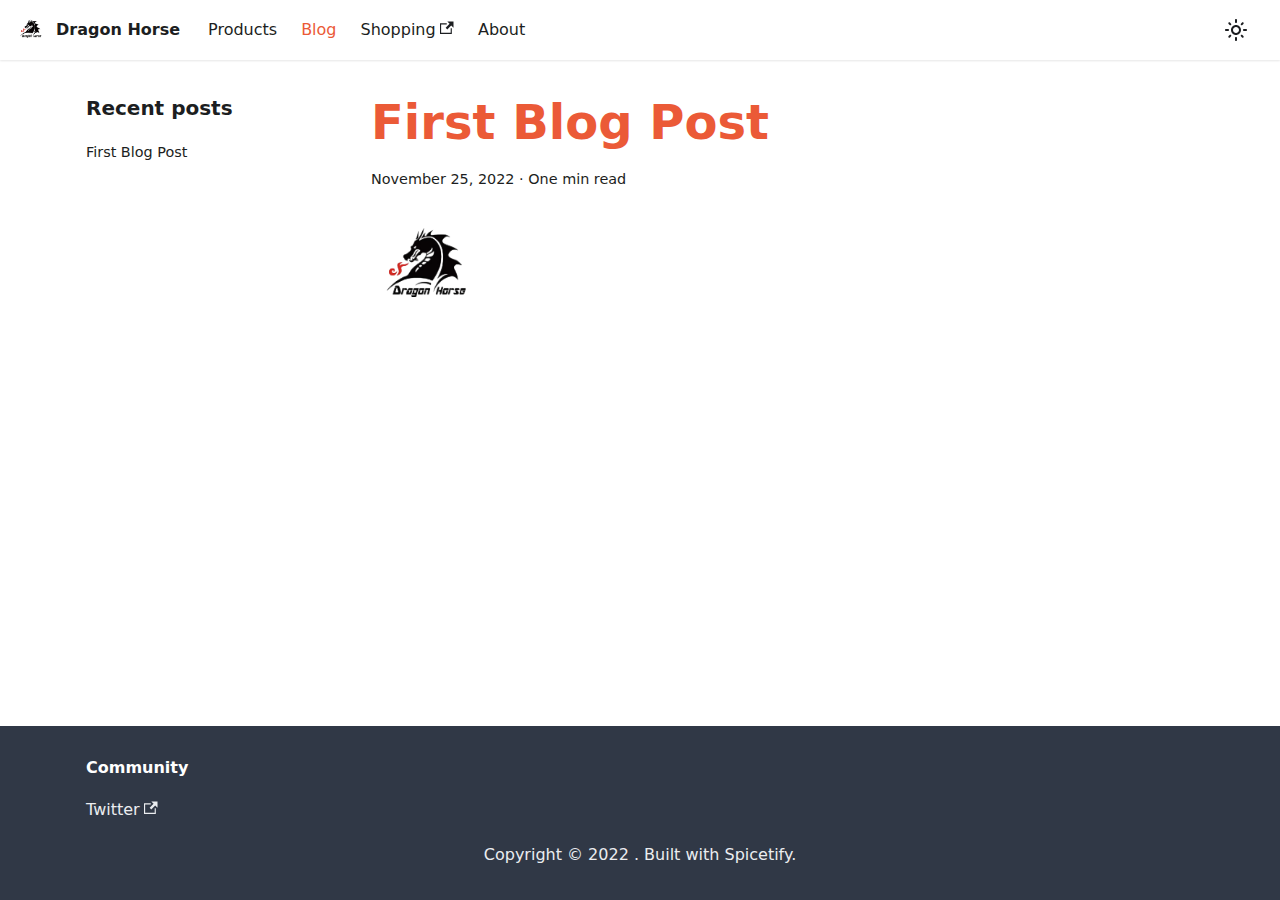
==== blog/index.html @ 6872725e "deploy: afcfa5efdb0d5c83b9ace7ec79be9f20d41ba603" ====
<!doctype html>
<html lang="en" dir="ltr" class="blog-wrapper blog-list-page plugin-blog plugin-id-default">
<head>
<meta charset="UTF-8">
<meta name="generator" content="Docusaurus v2.2.0">
<title data-rh="true">Blog | ドラゴンホース(Dragon Horse)</title><meta data-rh="true" name="viewport" content="width=device-width,initial-scale=1"><meta data-rh="true" name="twitter:card" content="summary_large_image"><meta data-rh="true" property="og:image" content="https://www.google.co.jp/images/logo.png"><meta data-rh="true" name="twitter:image" content="https://www.google.co.jp/images/logo.png"><meta data-rh="true" property="og:url" content="https://www.google.co.jp/blog"><meta data-rh="true" name="docusaurus_locale" content="en"><meta data-rh="true" name="docsearch:language" content="en"><meta data-rh="true" name="keywords" content="spicetify, spotify, customization, documentation, blog"><meta data-rh="true" property="og:title" content="Blog | ドラゴンホース(Dragon Horse)"><meta data-rh="true" name="description" content="Blog"><meta data-rh="true" property="og:description" content="Blog"><meta data-rh="true" name="docusaurus_tag" content="blog_posts_list"><meta data-rh="true" name="docsearch:docusaurus_tag" content="blog_posts_list"><link data-rh="true" rel="icon" href="/images/favicon.ico"><link data-rh="true" rel="canonical" href="https://www.google.co.jp/blog"><link data-rh="true" rel="alternate" href="https://www.google.co.jp/blog" hreflang="en"><link data-rh="true" rel="alternate" href="https://www.google.co.jp/blog" hreflang="x-default"><link rel="alternate" type="application/rss+xml" href="/blog/rss.xml" title="ドラゴンホース(Dragon Horse) RSS Feed">
<link rel="alternate" type="application/atom+xml" href="/blog/atom.xml" title="ドラゴンホース(Dragon Horse) Atom Feed"><link rel="stylesheet" href="/assets/css/styles.8db39ede.css">
<link rel="preload" href="/assets/js/runtime~main.a17d8056.js" as="script">
<link rel="preload" href="/assets/js/main.c36ae314.js" as="script">
</head>
<body class="navigation-with-keyboard">
<script>!function(){function e(e){document.documentElement.setAttribute("data-theme",e)}var t=function(){var e=null;try{e=localStorage.getItem("theme")}catch(e){}return e}();null!==t?e(t):window.matchMedia("(prefers-color-scheme: dark)").matches?e("dark"):(window.matchMedia("(prefers-color-scheme: light)").matches,e("light"))}()</script><div id="__docusaurus">
<div role="region" aria-label="Skip to main content"><a class="skipToContent_fXgn" href="#docusaurus_skipToContent_fallback">Skip to main content</a></div><nav class="navbar navbar--fixed-top"><div class="navbar__inner"><div class="navbar__items"><button aria-label="Toggle navigation bar" aria-expanded="false" class="navbar__toggle clean-btn" type="button"><svg width="30" height="30" viewBox="0 0 30 30" aria-hidden="true"><path stroke="currentColor" stroke-linecap="round" stroke-miterlimit="10" stroke-width="2" d="M4 7h22M4 15h22M4 23h22"></path></svg></button><a class="navbar__brand" href="/"><div class="navbar__logo"><img src="/images/logo.png" alt="DragonHorse Logo" class="themedImage_ToTc themedImage--light_HNdA"><img src="/images/logo.png" alt="DragonHorse Logo" class="themedImage_ToTc themedImage--dark_i4oU"></div><b class="navbar__title text--truncate">Dragon Horse</b></a><a class="navbar__item navbar__link" href="/docs/products">Products</a><a aria-current="page" class="navbar__item navbar__link navbar__link--active" href="/blog">Blog</a><a href="https://www.amazon.co.jp/s?me=A1IDMRJMJY7ZQH&amp;marketplaceID=A1VC38T7YXB528" target="_blank" rel="noopener noreferrer" class="navbar__item navbar__link">Shopping<svg width="13.5" height="13.5" aria-hidden="true" viewBox="0 0 24 24" class="iconExternalLink_nPIU"><path fill="currentColor" d="M21 13v10h-21v-19h12v2h-10v15h17v-8h2zm3-12h-10.988l4.035 4-6.977 7.07 2.828 2.828 6.977-7.07 4.125 4.172v-11z"></path></svg></a><a class="navbar__item navbar__link" href="/docs/about">About</a></div><div class="navbar__items navbar__items--right"><div class="toggle_vylO colorModeToggle_DEke"><button class="clean-btn toggleButton_gllP toggleButtonDisabled_aARS" type="button" disabled="" title="Switch between dark and light mode (currently light mode)" aria-label="Switch between dark and light mode (currently light mode)" aria-live="polite"><svg viewBox="0 0 24 24" width="24" height="24" class="lightToggleIcon_pyhR"><path fill="currentColor" d="M12,9c1.65,0,3,1.35,3,3s-1.35,3-3,3s-3-1.35-3-3S10.35,9,12,9 M12,7c-2.76,0-5,2.24-5,5s2.24,5,5,5s5-2.24,5-5 S14.76,7,12,7L12,7z M2,13l2,0c0.55,0,1-0.45,1-1s-0.45-1-1-1l-2,0c-0.55,0-1,0.45-1,1S1.45,13,2,13z M20,13l2,0c0.55,0,1-0.45,1-1 s-0.45-1-1-1l-2,0c-0.55,0-1,0.45-1,1S19.45,13,20,13z M11,2v2c0,0.55,0.45,1,1,1s1-0.45,1-1V2c0-0.55-0.45-1-1-1S11,1.45,11,2z M11,20v2c0,0.55,0.45,1,1,1s1-0.45,1-1v-2c0-0.55-0.45-1-1-1C11.45,19,11,19.45,11,20z M5.99,4.58c-0.39-0.39-1.03-0.39-1.41,0 c-0.39,0.39-0.39,1.03,0,1.41l1.06,1.06c0.39,0.39,1.03,0.39,1.41,0s0.39-1.03,0-1.41L5.99,4.58z M18.36,16.95 c-0.39-0.39-1.03-0.39-1.41,0c-0.39,0.39-0.39,1.03,0,1.41l1.06,1.06c0.39,0.39,1.03,0.39,1.41,0c0.39-0.39,0.39-1.03,0-1.41 L18.36,16.95z M19.42,5.99c0.39-0.39,0.39-1.03,0-1.41c-0.39-0.39-1.03-0.39-1.41,0l-1.06,1.06c-0.39,0.39-0.39,1.03,0,1.41 s1.03,0.39,1.41,0L19.42,5.99z M7.05,18.36c0.39-0.39,0.39-1.03,0-1.41c-0.39-0.39-1.03-0.39-1.41,0l-1.06,1.06 c-0.39,0.39-0.39,1.03,0,1.41s1.03,0.39,1.41,0L7.05,18.36z"></path></svg><svg viewBox="0 0 24 24" width="24" height="24" class="darkToggleIcon_wfgR"><path fill="currentColor" d="M9.37,5.51C9.19,6.15,9.1,6.82,9.1,7.5c0,4.08,3.32,7.4,7.4,7.4c0.68,0,1.35-0.09,1.99-0.27C17.45,17.19,14.93,19,12,19 c-3.86,0-7-3.14-7-7C5,9.07,6.81,6.55,9.37,5.51z M12,3c-4.97,0-9,4.03-9,9s4.03,9,9,9s9-4.03,9-9c0-0.46-0.04-0.92-0.1-1.36 c-0.98,1.37-2.58,2.26-4.4,2.26c-2.98,0-5.4-2.42-5.4-5.4c0-1.81,0.89-3.42,2.26-4.4C12.92,3.04,12.46,3,12,3L12,3z"></path></svg></button></div><div class="searchBox_ZlJk"></div></div></div><div role="presentation" class="navbar-sidebar__backdrop"></div></nav><div id="docusaurus_skipToContent_fallback" class="main-wrapper mainWrapper_z2l0"><div class="container margin-vert--lg"><div class="row"><aside class="col col--3"><nav class="sidebar_re4s thin-scrollbar" aria-label="Blog recent posts navigation"><div class="sidebarItemTitle_pO2u margin-bottom--md">Recent posts</div><ul class="sidebarItemList_Yudw clean-list"><li class="sidebarItem__DBe"><a class="sidebarItemLink_mo7H" href="/blog/first-blog-post">First Blog Post</a></li></ul></nav></aside><main class="col col--7" itemscope="" itemtype="http://schema.org/Blog"><article class="margin-bottom--xl" itemprop="blogPost" itemscope="" itemtype="http://schema.org/BlogPosting"><header><h2 class="title_f1Hy" itemprop="headline"><a itemprop="url" href="/blog/first-blog-post">First Blog Post</a></h2><div class="container_mt6G margin-vert--md"><time datetime="2022-11-25T00:00:00.000Z" itemprop="datePublished">November 25, 2022</time> · <!-- -->One min read</div></header><div class="markdown" itemprop="articleBody"><p><img loading="lazy" src="/assets/images/logo-d516deed470b129a1e249f37659dc1d2.png" width="120" height="120" class="img_ev3q"></p></div></article><nav class="pagination-nav" aria-label="Blog list page navigation"></nav></main></div></div></div><footer class="footer footer--dark"><div class="container container-fluid"><div class="row footer__links"><div class="col footer__col"><div class="footer__title">Community</div><ul class="footer__items clean-list"><li class="footer__item"><a href="https://twitter.com" target="_blank" rel="noopener noreferrer" class="footer__link-item">Twitter<svg width="13.5" height="13.5" aria-hidden="true" viewBox="0 0 24 24" class="iconExternalLink_nPIU"><path fill="currentColor" d="M21 13v10h-21v-19h12v2h-10v15h17v-8h2zm3-12h-10.988l4.035 4-6.977 7.07 2.828 2.828 6.977-7.07 4.125 4.172v-11z"></path></svg></a></li></ul></div></div><div class="footer__bottom text--center"><div class="footer__copyright">Copyright © 2022 . Built with Spicetify.</div></div></div></footer></div>
<script src="/assets/js/runtime~main.a17d8056.js"></script>
<script src="/assets/js/main.c36ae314.js"></script>
</body>
</html>
---- assets/css/styles.8db39ede.css ----
.col,.container{padding:0 var(--ifm-spacing-horizontal);width:100%}.markdown>h2,.markdown>h3,.markdown>h4,.markdown>h5,.markdown>h6{margin-bottom:calc(var(--ifm-heading-vertical-rhythm-bottom)*var(--ifm-leading))}.markdown li,body{word-wrap:break-word}body,ol ol,ol ul,ul ol,ul ul{margin:0}pre,table{overflow:auto}blockquote,pre{margin:0 0 var(--ifm-spacing-vertical)}.breadcrumbs__link,.button{transition-timing-function:var(--ifm-transition-timing-default)}.button,code{vertical-align:middle}.button--outline.button--active,.button--outline:active,.button--outline:hover,:root{--ifm-button-color:var(--ifm-font-color-base-inverse)}.menu__link:hover,a{transition:color var(--ifm-transition-fast) var(--ifm-transition-timing-default)}.navbar--dark,:root{--ifm-navbar-link-hover-color:var(--ifm-color-primary)}.menu,.navbar-sidebar{overflow-x:hidden}:root,html[data-theme=dark]{--ifm-color-emphasis-500:var(--ifm-color-gray-500)}.toggleButton_gllP,html{-webkit-tap-highlight-color:transparent}.clean-list,.containsTaskList_mC6p,.details_lb9f>summary,.dropdown__menu,.menu__list,.swiper{list-style:none}:root{--ifm-color-scheme:light;--ifm-dark-value:10%;--ifm-darker-value:15%;--ifm-darkest-value:30%;--ifm-light-value:15%;--ifm-lighter-value:30%;--ifm-lightest-value:50%;--ifm-contrast-background-value:90%;--ifm-contrast-foreground-value:70%;--ifm-contrast-background-dark-value:70%;--ifm-contrast-foreground-dark-value:90%;--ifm-color-primary:#3578e5;--ifm-color-secondary:#ebedf0;--ifm-color-success:#00a400;--ifm-color-info:#54c7ec;--ifm-color-warning:#ffba00;--ifm-color-danger:#fa383e;--ifm-color-primary-dark:#306cce;--ifm-color-primary-darker:#2d66c3;--ifm-color-primary-darkest:#2554a0;--ifm-color-primary-light:#538ce9;--ifm-color-primary-lighter:#72a1ed;--ifm-color-primary-lightest:#9abcf2;--ifm-color-primary-contrast-background:#ebf2fc;--ifm-color-primary-contrast-foreground:#102445;--ifm-color-secondary-dark:#d4d5d8;--ifm-color-secondary-darker:#c8c9cc;--ifm-color-secondary-darkest:#a4a6a8;--ifm-color-secondary-light:#eef0f2;--ifm-color-secondary-lighter:#f1f2f5;--ifm-color-secondary-lightest:#f5f6f8;--ifm-color-secondary-contrast-background:#fdfdfe;--ifm-color-secondary-contrast-foreground:#474748;--ifm-color-success-dark:#009400;--ifm-color-success-darker:#008b00;--ifm-color-success-darkest:#007300;--ifm-color-success-light:#26b226;--ifm-color-success-lighter:#4dbf4d;--ifm-color-success-lightest:#80d280;--ifm-color-success-contrast-background:#e6f6e6;--ifm-color-success-contrast-foreground:#003100;--ifm-color-info-dark:#4cb3d4;--ifm-color-info-darker:#47a9c9;--ifm-color-info-darkest:#3b8ba5;--ifm-color-info-light:#6ecfef;--ifm-color-info-lighter:#87d8f2;--ifm-color-info-lightest:#aae3f6;--ifm-color-info-contrast-background:#eef9fd;--ifm-color-info-contrast-foreground:#193c47;--ifm-color-warning-dark:#e6a700;--ifm-color-warning-darker:#d99e00;--ifm-color-warning-darkest:#b38200;--ifm-color-warning-light:#ffc426;--ifm-color-warning-lighter:#ffcf4d;--ifm-color-warning-lightest:#ffdd80;--ifm-color-warning-contrast-background:#fff8e6;--ifm-color-warning-contrast-foreground:#4d3800;--ifm-color-danger-dark:#e13238;--ifm-color-danger-darker:#d53035;--ifm-color-danger-darkest:#af272b;--ifm-color-danger-light:#fb565b;--ifm-color-danger-lighter:#fb7478;--ifm-color-danger-lightest:#fd9c9f;--ifm-color-danger-contrast-background:#ffebec;--ifm-color-danger-contrast-foreground:#4b1113;--ifm-color-white:#fff;--ifm-color-black:#000;--ifm-color-gray-0:var(--ifm-color-white);--ifm-color-gray-100:#f5f6f7;--ifm-color-gray-200:#ebedf0;--ifm-color-gray-300:#dadde1;--ifm-color-gray-400:#ccd0d5;--ifm-color-gray-500:#bec3c9;--ifm-color-gray-600:#8d949e;--ifm-color-gray-700:#606770;--ifm-color-gray-800:#444950;--ifm-color-gray-900:#1c1e21;--ifm-color-gray-1000:var(--ifm-color-black);--ifm-color-emphasis-0:var(--ifm-color-gray-0);--ifm-color-emphasis-100:var(--ifm-color-gray-100);--ifm-color-emphasis-200:var(--ifm-color-gray-200);--ifm-color-emphasis-300:var(--ifm-color-gray-300);--ifm-color-emphasis-400:var(--ifm-color-gray-400);--ifm-color-emphasis-600:var(--ifm-color-gray-600);--ifm-color-emphasis-700:var(--ifm-color-gray-700);--ifm-color-emphasis-800:var(--ifm-color-gray-800);--ifm-color-emphasis-900:var(--ifm-color-gray-900);--ifm-color-emphasis-1000:var(--ifm-color-gray-1000);--ifm-color-content:var(--ifm-color-emphasis-900);--ifm-color-content-inverse:var(--ifm-color-emphasis-0);--ifm-color-content-secondary:#525860;--ifm-background-color:transparent;--ifm-background-surface-color:var(--ifm-color-content-inverse);--ifm-global-border-width:1px;--ifm-global-radius:0.4rem;--ifm-hover-overlay:rgba(0,0,0,.05);--ifm-font-color-base:var(--ifm-color-content);--ifm-font-color-base-inverse:var(--ifm-color-content-inverse);--ifm-font-color-secondary:var(--ifm-color-content-secondary);--ifm-font-family-base:system-ui,-apple-system,Segoe UI,Roboto,Ubuntu,Cantarell,Noto Sans,sans-serif,BlinkMacSystemFont,"Segoe UI",Helvetica,Arial,sans-serif,"Apple Color Emoji","Segoe UI Emoji","Segoe UI Symbol";--ifm-font-family-monospace:SFMono-Regular,Menlo,Monaco,Consolas,"Liberation Mono","Courier New",monospace;--ifm-font-size-base:100%;--ifm-font-weight-light:300;--ifm-font-weight-normal:400;--ifm-font-weight-semibold:500;--ifm-font-weight-bold:700;--ifm-font-weight-base:var(--ifm-font-weight-normal);--ifm-line-height-base:1.65;--ifm-global-spacing:1rem;--ifm-spacing-vertical:var(--ifm-global-spacing);--ifm-spacing-horizontal:var(--ifm-global-spacing);--ifm-transition-fast:200ms;--ifm-transition-slow:400ms;--ifm-transition-timing-default:cubic-bezier(0.08,0.52,0.52,1);--ifm-global-shadow-lw:0 1px 2px 0 rgba(0,0,0,.1);--ifm-global-shadow-md:0 5px 40px rgba(0,0,0,.2);--ifm-global-shadow-tl:0 12px 28px 0 rgba(0,0,0,.2),0 2px 4px 0 rgba(0,0,0,.1);--ifm-z-index-dropdown:100;--ifm-z-index-fixed:200;--ifm-z-index-overlay:400;--ifm-container-width:1140px;--ifm-container-width-xl:1320px;--ifm-code-background:#f6f7f8;--ifm-code-border-radius:var(--ifm-global-radius);--ifm-code-font-size:90%;--ifm-code-padding-horizontal:0.1rem;--ifm-code-padding-vertical:0.1rem;--ifm-pre-background:var(--ifm-code-background);--ifm-pre-border-radius:var(--ifm-code-border-radius);--ifm-pre-color:inherit;--ifm-pre-line-height:1.45;--ifm-pre-padding:1rem;--ifm-heading-color:inherit;--ifm-heading-margin-top:0;--ifm-heading-margin-bottom:var(--ifm-spacing-vertical);--ifm-heading-font-family:var(--ifm-font-family-base);--ifm-heading-font-weight:var(--ifm-font-weight-bold);--ifm-heading-line-height:1.25;--ifm-h1-font-size:2rem;--ifm-h2-font-size:1.5rem;--ifm-h3-font-size:1.25rem;--ifm-h4-font-size:1rem;--ifm-h5-font-size:0.875rem;--ifm-h6-font-size:0.85rem;--ifm-image-alignment-padding:1.25rem;--ifm-leading-desktop:1.25;--ifm-leading:calc(var(--ifm-leading-desktop)*1rem);--ifm-list-left-padding:2rem;--ifm-list-margin:1rem;--ifm-list-item-margin:0.25rem;--ifm-list-paragraph-margin:1rem;--ifm-table-cell-padding:0.75rem;--ifm-table-background:transparent;--ifm-table-stripe-background:rgba(0,0,0,.03);--ifm-table-border-width:1px;--ifm-table-border-color:var(--ifm-color-emphasis-300);--ifm-table-head-background:inherit;--ifm-table-head-color:inherit;--ifm-table-head-font-weight:var(--ifm-font-weight-bold);--ifm-table-cell-color:inherit;--ifm-link-color:var(--ifm-color-primary);--ifm-link-decoration:none;--ifm-link-hover-color:var(--ifm-link-color);--ifm-link-hover-decoration:underline;--ifm-paragraph-margin-bottom:var(--ifm-leading);--ifm-blockquote-font-size:var(--ifm-font-size-base);--ifm-blockquote-border-left-width:2px;--ifm-blockquote-padding-horizontal:var(--ifm-spacing-horizontal);--ifm-blockquote-padding-vertical:0;--ifm-blockquote-shadow:none;--ifm-blockquote-color:var(--ifm-color-emphasis-800);--ifm-blockquote-border-color:var(--ifm-color-emphasis-300);--ifm-hr-background-color:var(--ifm-color-emphasis-500);--ifm-hr-height:1px;--ifm-hr-margin-vertical:1.5rem;--ifm-scrollbar-size:7px;--ifm-scrollbar-track-background-color:#f1f1f1;--ifm-scrollbar-thumb-background-color:silver;--ifm-scrollbar-thumb-hover-background-color:#a7a7a7;--ifm-alert-background-color:inherit;--ifm-alert-border-color:inherit;--ifm-alert-border-radius:var(--ifm-global-radius);--ifm-alert-border-width:0px;--ifm-alert-border-left-width:5px;--ifm-alert-color:var(--ifm-font-color-base);--ifm-alert-padding-horizontal:var(--ifm-spacing-horizontal);--ifm-alert-padding-vertical:var(--ifm-spacing-vertical);--ifm-alert-shadow:var(--ifm-global-shadow-lw);--ifm-avatar-intro-margin:1rem;--ifm-avatar-intro-alignment:inherit;--ifm-avatar-photo-size:3rem;--ifm-badge-background-color:inherit;--ifm-badge-border-color:inherit;--ifm-badge-border-radius:var(--ifm-global-radius);--ifm-badge-border-width:var(--ifm-global-border-width);--ifm-badge-color:var(--ifm-color-white);--ifm-badge-padding-horizontal:calc(var(--ifm-spacing-horizontal)*0.5);--ifm-badge-padding-vertical:calc(var(--ifm-spacing-vertical)*0.25);--ifm-breadcrumb-border-radius:1.5rem;--ifm-breadcrumb-spacing:0.5rem;--ifm-breadcrumb-color-active:var(--ifm-color-primary);--ifm-breadcrumb-item-background-active:var(--ifm-hover-overlay);--ifm-breadcrumb-padding-horizontal:0.8rem;--ifm-breadcrumb-padding-vertical:0.4rem;--ifm-breadcrumb-size-multiplier:1;--ifm-breadcrumb-separator:url('data:image/svg+xml;utf8,<svg xmlns="http://www.w3.org/2000/svg" x="0px" y="0px" viewBox="0 0 256 256"><g><g><polygon points="79.093,0 48.907,30.187 146.72,128 48.907,225.813 79.093,256 207.093,128"/></g></g><g></g><g></g><g></g><g></g><g></g><g></g><g></g><g></g><g></g><g></g><g></g><g></g><g></g><g></g><g></g></svg>');--ifm-breadcrumb-separator-filter:none;--ifm-breadcrumb-separator-size:0.5rem;--ifm-breadcrumb-separator-size-multiplier:1.25;--ifm-button-background-color:inherit;--ifm-button-border-color:var(--ifm-button-background-color);--ifm-button-border-width:var(--ifm-global-border-width);--ifm-button-font-weight:var(--ifm-font-weight-bold);--ifm-button-padding-horizontal:1.5rem;--ifm-button-padding-vertical:0.375rem;--ifm-button-size-multiplier:1;--ifm-button-transition-duration:var(--ifm-transition-fast);--ifm-button-border-radius:calc(var(--ifm-global-radius)*var(--ifm-button-size-multiplier));--ifm-button-group-spacing:2px;--ifm-card-background-color:var(--ifm-background-surface-color);--ifm-card-border-radius:calc(var(--ifm-global-radius)*2);--ifm-card-horizontal-spacing:var(--ifm-global-spacing);--ifm-card-vertical-spacing:var(--ifm-global-spacing);--ifm-toc-border-color:var(--ifm-color-emphasis-300);--ifm-toc-link-color:var(--ifm-color-content-secondary);--ifm-toc-padding-vertical:0.5rem;--ifm-toc-padding-horizontal:0.5rem;--ifm-dropdown-background-color:var(--ifm-background-surface-color);--ifm-dropdown-font-weight:var(--ifm-font-weight-semibold);--ifm-dropdown-link-color:var(--ifm-font-color-base);--ifm-dropdown-hover-background-color:var(--ifm-hover-overlay);--ifm-footer-background-color:var(--ifm-color-emphasis-100);--ifm-footer-color:inherit;--ifm-footer-link-color:var(--ifm-color-emphasis-700);--ifm-footer-link-hover-color:var(--ifm-color-primary);--ifm-footer-link-horizontal-spacing:0.5rem;--ifm-footer-padding-horizontal:calc(var(--ifm-spacing-horizontal)*2);--ifm-footer-padding-vertical:calc(var(--ifm-spacing-vertical)*2);--ifm-footer-title-color:inherit;--ifm-footer-logo-max-width:min(30rem,90vw);--ifm-hero-background-color:var(--ifm-background-surface-color);--ifm-hero-text-color:var(--ifm-color-emphasis-800);--ifm-menu-color:var(--ifm-color-emphasis-700);--ifm-menu-color-active:var(--ifm-color-primary);--ifm-menu-color-background-active:var(--ifm-hover-overlay);--ifm-menu-color-background-hover:var(--ifm-hover-overlay);--ifm-menu-link-padding-horizontal:0.75rem;--ifm-menu-link-padding-vertical:0.375rem;--ifm-menu-link-sublist-icon:url('data:image/svg+xml;utf8,<svg xmlns="http://www.w3.org/2000/svg" width="16px" height="16px" viewBox="0 0 24 24"><path fill="rgba(0,0,0,0.5)" d="M7.41 15.41L12 10.83l4.59 4.58L18 14l-6-6-6 6z"></path></svg>');--ifm-menu-link-sublist-icon-filter:none;--ifm-navbar-background-color:var(--ifm-background-surface-color);--ifm-navbar-height:3.75rem;--ifm-navbar-item-padding-horizontal:0.75rem;--ifm-navbar-item-padding-vertical:0.25rem;--ifm-navbar-link-color:var(--ifm-font-color-base);--ifm-navbar-link-active-color:var(--ifm-link-color);--ifm-navbar-padding-horizontal:var(--ifm-spacing-horizontal);--ifm-navbar-padding-vertical:calc(var(--ifm-spacing-vertical)*0.5);--ifm-navbar-shadow:var(--ifm-global-shadow-lw);--ifm-navbar-search-input-background-color:var(--ifm-color-emphasis-200);--ifm-navbar-search-input-color:var(--ifm-color-emphasis-800);--ifm-navbar-search-input-placeholder-color:var(--ifm-color-emphasis-500);--ifm-navbar-search-input-icon:url('data:image/svg+xml;utf8,<svg fill="currentColor" xmlns="http://www.w3.org/2000/svg" viewBox="0 0 16 16" height="16px" width="16px"><path d="M6.02945,10.20327a4.17382,4.17382,0,1,1,4.17382-4.17382A4.15609,4.15609,0,0,1,6.02945,10.20327Zm9.69195,4.2199L10.8989,9.59979A5.88021,5.88021,0,0,0,12.058,6.02856,6.00467,6.00467,0,1,0,9.59979,10.8989l4.82338,4.82338a.89729.89729,0,0,0,1.29912,0,.89749.89749,0,0,0-.00087-1.29909Z" /></svg>');--ifm-navbar-sidebar-width:83vw;--ifm-pagination-border-radius:var(--ifm-global-radius);--ifm-pagination-color-active:var(--ifm-color-primary);--ifm-pagination-font-size:1rem;--ifm-pagination-item-active-background:var(--ifm-hover-overlay);--ifm-pagination-page-spacing:0.2em;--ifm-pagination-padding-horizontal:calc(var(--ifm-spacing-horizontal)*1);--ifm-pagination-padding-vertical:calc(var(--ifm-spacing-vertical)*0.25);--ifm-pagination-nav-border-radius:var(--ifm-global-radius);--ifm-pagination-nav-color-hover:var(--ifm-color-primary);--ifm-pills-color-active:var(--ifm-color-primary);--ifm-pills-color-background-active:var(--ifm-hover-overlay);--ifm-pills-spacing:0.125rem;--ifm-tabs-color:var(--ifm-font-color-secondary);--ifm-tabs-color-active:var(--ifm-color-primary);--ifm-tabs-color-active-border:var(--ifm-tabs-color-active);--ifm-tabs-padding-horizontal:1rem;--ifm-tabs-padding-vertical:1rem;--docusaurus-progress-bar-color:var(--ifm-color-primary);--ifm-color-primary:#eb5a37;--ifm-color-primary-dark:#21af90;--ifm-color-primary-darker:#1fa588;--ifm-color-primary-darkest:#1a8870;--ifm-color-primary-light:#46cbae;--ifm-color-primary-lighter:#66d4bd;--ifm-color-primary-lightest:#92e0d0;--ifm-code-font-size:95%;--swiper-navigation-color:#fff;--swiper-theme-color:#fff;--docusaurus-highlighted-code-line-bg:rgba(0,0,0,.1);--docusaurus-announcement-bar-height:auto;--docusaurus-collapse-button-bg:transparent;--docusaurus-collapse-button-bg-hover:rgba(0,0,0,.1);--doc-sidebar-width:300px;--doc-sidebar-hidden-width:30px;--swiper-theme-color:#007aff;--swiper-navigation-size:44px;--docusaurus-tag-list-border:var(--ifm-color-emphasis-300)}.badge--danger,.badge--info,.badge--primary,.badge--secondary,.badge--success,.badge--warning{--ifm-badge-border-color:var(--ifm-badge-background-color)}.button--link,.button--outline{--ifm-button-background-color:transparent}*{box-sizing:border-box}html{-webkit-font-smoothing:antialiased;text-rendering:optimizelegibility;-webkit-text-size-adjust:100%;text-size-adjust:100%;background-color:var(--ifm-background-color);color:var(--ifm-font-color-base);color-scheme:var(--ifm-color-scheme);font:var(--ifm-font-size-base)/var(--ifm-line-height-base) var(--ifm-font-family-base)}iframe{border:0;color-scheme:auto}.container{margin:0 auto;max-width:var(--ifm-container-width)}.container--fluid{max-width:inherit}.row{display:flex;flex-wrap:wrap;margin:0 calc(var(--ifm-spacing-horizontal)*-1)}.list_eTzJ article:last-child,.margin-bottom--none,.margin-vert--none,.markdown>:last-child{margin-bottom:0!important}.margin-top--none,.margin-vert--none{margin-top:0!important}.row--no-gutters{margin-left:0;margin-right:0}.margin-horiz--none,.margin-right--none{margin-right:0!important}.row--no-gutters>.col{padding-left:0;padding-right:0}.row--align-top{align-items:flex-start}.row--align-bottom{align-items:flex-end}.menuExternalLink_NmtK,.row--align-center{align-items:center}.row--align-stretch{align-items:stretch}.row--align-baseline{align-items:baseline}.col{--ifm-col-width:100%;flex:1 0;margin-left:0;max-width:var(--ifm-col-width)}.padding-bottom--none,.padding-vert--none{padding-bottom:0!important}.padding-top--none,.padding-vert--none{padding-top:0!important}.padding-horiz--none,.padding-left--none{padding-left:0!important}.padding-horiz--none,.padding-right--none{padding-right:0!important}.col[class*=col--]{flex:0 0 var(--ifm-col-width)}.col--1{--ifm-col-width:8.33333%}.col--offset-1{margin-left:8.33333%}.col--2{--ifm-col-width:16.66667%}.col--offset-2{margin-left:16.66667%}.col--3{--ifm-col-width:25%}.col--offset-3{margin-left:25%}.col--4{--ifm-col-width:33.33333%}.col--offset-4{margin-left:33.33333%}.col--5{--ifm-col-width:41.66667%}.col--offset-5{margin-left:41.66667%}.col--6{--ifm-col-width:50%}.col--offset-6{margin-left:50%}.col--7{--ifm-col-width:58.33333%}.col--offset-7{margin-left:58.33333%}.col--8{--ifm-col-width:66.66667%}.col--offset-8{margin-left:66.66667%}.col--9{--ifm-col-width:75%}.col--offset-9{margin-left:75%}.col--10{--ifm-col-width:83.33333%}.col--offset-10{margin-left:83.33333%}.col--11{--ifm-col-width:91.66667%}.col--offset-11{margin-left:91.66667%}.col--12{--ifm-col-width:100%}.col--offset-12{margin-left:100%}.margin-horiz--none,.margin-left--none{margin-left:0!important}.margin--none{margin:0!important}.margin-bottom--xs,.margin-vert--xs{margin-bottom:.25rem!important}.margin-top--xs,.margin-vert--xs{margin-top:.25rem!important}.margin-horiz--xs,.margin-left--xs{margin-left:.25rem!important}.margin-horiz--xs,.margin-right--xs{margin-right:.25rem!important}.margin--xs{margin:.25rem!important}.margin-bottom--sm,.margin-vert--sm{margin-bottom:.5rem!important}.margin-top--sm,.margin-vert--sm{margin-top:.5rem!important}.margin-horiz--sm,.margin-left--sm{margin-left:.5rem!important}.margin-horiz--sm,.margin-right--sm{margin-right:.5rem!important}.margin--sm{margin:.5rem!important}.margin-bottom--md,.margin-vert--md{margin-bottom:1rem!important}.margin-top--md,.margin-vert--md{margin-top:1rem!important}.margin-horiz--md,.margin-left--md{margin-left:1rem!important}.margin-horiz--md,.margin-right--md{margin-right:1rem!important}.margin--md{margin:1rem!important}.margin-bottom--lg,.margin-vert--lg{margin-bottom:2rem!important}.margin-top--lg,.margin-vert--lg{margin-top:2rem!important}.margin-horiz--lg,.margin-left--lg{margin-left:2rem!important}.margin-horiz--lg,.margin-right--lg{margin-right:2rem!important}.margin--lg{margin:2rem!important}.margin-bottom--xl,.margin-vert--xl{margin-bottom:5rem!important}.margin-top--xl,.margin-vert--xl{margin-top:5rem!important}.margin-horiz--xl,.margin-left--xl{margin-left:5rem!important}.margin-horiz--xl,.margin-right--xl{margin-right:5rem!important}.margin--xl{margin:5rem!important}.padding--none{padding:0!important}.padding-bottom--xs,.padding-vert--xs{padding-bottom:.25rem!important}.padding-top--xs,.padding-vert--xs{padding-top:.25rem!important}.padding-horiz--xs,.padding-left--xs{padding-left:.25rem!important}.padding-horiz--xs,.padding-right--xs{padding-right:.25rem!important}.padding--xs{padding:.25rem!important}.padding-bottom--sm,.padding-vert--sm{padding-bottom:.5rem!important}.padding-top--sm,.padding-vert--sm{padding-top:.5rem!important}.padding-horiz--sm,.padding-left--sm{padding-left:.5rem!important}.padding-horiz--sm,.padding-right--sm{padding-right:.5rem!important}.padding--sm{padding:.5rem!important}.padding-bottom--md,.padding-vert--md{padding-bottom:1rem!important}.padding-top--md,.padding-vert--md{padding-top:1rem!important}.padding-horiz--md,.padding-left--md{padding-left:1rem!important}.padding-horiz--md,.padding-right--md{padding-right:1rem!important}.padding--md{padding:1rem!important}.padding-bottom--lg,.padding-vert--lg{padding-bottom:2rem!important}.padding-top--lg,.padding-vert--lg{padding-top:2rem!important}.padding-horiz--lg,.padding-left--lg{padding-left:2rem!important}.padding-horiz--lg,.padding-right--lg{padding-right:2rem!important}.padding--lg{padding:2rem!important}.padding-bottom--xl,.padding-vert--xl{padding-bottom:5rem!important}.padding-top--xl,.padding-vert--xl{padding-top:5rem!important}.padding-horiz--xl,.padding-left--xl{padding-left:5rem!important}.padding-horiz--xl,.padding-right--xl{padding-right:5rem!important}.padding--xl{padding:5rem!important}code{background-color:var(--ifm-code-background);border:.1rem solid rgba(0,0,0,.1);border-radius:var(--ifm-code-border-radius);font-family:var(--ifm-font-family-monospace);font-size:var(--ifm-code-font-size);padding:var(--ifm-code-padding-vertical) var(--ifm-code-padding-horizontal)}a code{color:inherit}pre{background-color:var(--ifm-pre-background);border-radius:var(--ifm-pre-border-radius);color:var(--ifm-pre-color);font:var(--ifm-code-font-size)/var(--ifm-pre-line-height) var(--ifm-font-family-monospace);padding:var(--ifm-pre-padding)}pre code{background-color:initial;border:none;font-size:100%;line-height:inherit;padding:0}kbd{background-color:var(--ifm-color-emphasis-0);border:1px solid var(--ifm-color-emphasis-400);border-radius:.2rem;box-shadow:inset 0 -1px 0 var(--ifm-color-emphasis-400);color:var(--ifm-color-emphasis-800);font:80% var(--ifm-font-family-monospace);padding:.15rem .3rem}h1,h2,h3,h4,h5,h6{color:var(--ifm-heading-color);font-family:var(--ifm-heading-font-family);font-weight:var(--ifm-heading-font-weight);line-height:var(--ifm-heading-line-height);margin:var(--ifm-heading-margin-top) 0 var(--ifm-heading-margin-bottom) 0}h1{font-size:var(--ifm-h1-font-size)}h2{font-size:var(--ifm-h2-font-size)}h3{font-size:var(--ifm-h3-font-size)}h4{font-size:var(--ifm-h4-font-size)}h5{font-size:var(--ifm-h5-font-size)}h6{font-size:var(--ifm-h6-font-size)}img{max-width:100%}img[align=right]{padding-left:var(--image-alignment-padding)}img[align=left]{padding-right:var(--image-alignment-padding)}.markdown{--ifm-h1-vertical-rhythm-top:3;--ifm-h2-vertical-rhythm-top:2;--ifm-h3-vertical-rhythm-top:1.5;--ifm-heading-vertical-rhythm-top:1.25;--ifm-h1-vertical-rhythm-bottom:1.25;--ifm-heading-vertical-rhythm-bottom:1}.markdown:after,.markdown:before{content:"";display:table}.markdown:after{clear:both}.markdown h1:first-child{--ifm-h1-font-size:3rem;margin-bottom:calc(var(--ifm-h1-vertical-rhythm-bottom)*var(--ifm-leading))}.markdown>h2{--ifm-h2-font-size:2rem;margin-top:calc(var(--ifm-h2-vertical-rhythm-top)*var(--ifm-leading))}.markdown>h3{--ifm-h3-font-size:1.5rem;margin-top:calc(var(--ifm-h3-vertical-rhythm-top)*var(--ifm-leading))}.markdown>h4,.markdown>h5,.markdown>h6{margin-top:calc(var(--ifm-heading-vertical-rhythm-top)*var(--ifm-leading))}.markdown>p,.markdown>pre,.markdown>ul{margin-bottom:var(--ifm-leading)}.markdown li>p{margin-top:var(--ifm-list-paragraph-margin)}.markdown li+li{margin-top:var(--ifm-list-item-margin)}ol,ul{margin:0 0 var(--ifm-list-margin);padding-left:var(--ifm-list-left-padding)}ol ol,ul ol{list-style-type:lower-roman}ol ol ol,ol ul ol,ul ol ol,ul ul ol{list-style-type:lower-alpha}table{border-collapse:collapse;display:block;margin-bottom:var(--ifm-spacing-vertical)}table thead tr{border-bottom:2px solid var(--ifm-table-border-color)}table thead,table tr:nth-child(2n){background-color:var(--ifm-table-stripe-background)}table tr{background-color:var(--ifm-table-background);border-top:var(--ifm-table-border-width) solid var(--ifm-table-border-color)}table td,table th{border:var(--ifm-table-border-width) solid var(--ifm-table-border-color);padding:var(--ifm-table-cell-padding)}table th{background-color:var(--ifm-table-head-background);color:var(--ifm-table-head-color);font-weight:var(--ifm-table-head-font-weight)}table td{color:var(--ifm-table-cell-color)}strong{font-weight:var(--ifm-font-weight-bold)}a{color:var(--ifm-link-color);text-decoration:var(--ifm-link-decoration)}a:hover{color:var(--ifm-link-hover-color);text-decoration:var(--ifm-link-hover-decoration)}.button:hover,.text--no-decoration,.text--no-decoration:hover,a:not([href]){text-decoration:none}p{margin:0 0 var(--ifm-paragraph-margin-bottom)}blockquote{border-left:var(--ifm-blockquote-border-left-width) solid var(--ifm-blockquote-border-color);box-shadow:var(--ifm-blockquote-shadow);color:var(--ifm-blockquote-color);font-size:var(--ifm-blockquote-font-size);padding:var(--ifm-blockquote-padding-vertical) var(--ifm-blockquote-padding-horizontal)}blockquote>:first-child{margin-top:0}blockquote>:last-child{margin-bottom:0}hr{background-color:var(--ifm-hr-background-color);border:0;height:var(--ifm-hr-height);margin:var(--ifm-hr-margin-vertical) 0}.shadow--lw{box-shadow:var(--ifm-global-shadow-lw)!important}.shadow--md{box-shadow:var(--ifm-global-shadow-md)!important}.shadow--tl{box-shadow:var(--ifm-global-shadow-tl)!important}.text--primary,.wordWrapButtonEnabled_EoeP .wordWrapButtonIcon_Bwma{color:var(--ifm-color-primary)}.text--secondary{color:var(--ifm-color-secondary)}.text--success{color:var(--ifm-color-success)}.text--info{color:var(--ifm-color-info)}.text--warning{color:var(--ifm-color-warning)}.text--danger{color:var(--ifm-color-danger)}.text--center{text-align:center}.text--left{text-align:left}.text--justify{text-align:justify}.text--right{text-align:right}.text--capitalize{text-transform:capitalize}.text--lowercase{text-transform:lowercase}.admonitionHeading_tbUL,.alert__heading,.text--uppercase{text-transform:uppercase}.text--light{font-weight:var(--ifm-font-weight-light)}.text--normal{font-weight:var(--ifm-font-weight-normal)}.text--semibold{font-weight:var(--ifm-font-weight-semibold)}.text--bold{font-weight:var(--ifm-font-weight-bold)}.text--italic{font-style:italic}.text--truncate{overflow:hidden;text-overflow:ellipsis;white-space:nowrap}.text--break{word-wrap:break-word!important;word-break:break-word!important}.clean-btn{background:none;border:none;color:inherit;cursor:pointer;font-family:inherit;padding:0}.alert,.alert .close{color:var(--ifm-alert-foreground-color)}.clean-list{padding-left:0}.alert--primary{--ifm-alert-background-color:var(--ifm-color-primary-contrast-background);--ifm-alert-background-color-highlight:rgba(53,120,229,.15);--ifm-alert-foreground-color:var(--ifm-color-primary-contrast-foreground);--ifm-alert-border-color:var(--ifm-color-primary-dark)}.alert--secondary{--ifm-alert-background-color:var(--ifm-color-secondary-contrast-background);--ifm-alert-background-color-highlight:rgba(235,237,240,.15);--ifm-alert-foreground-color:var(--ifm-color-secondary-contrast-foreground);--ifm-alert-border-color:var(--ifm-color-secondary-dark)}.alert--success{--ifm-alert-background-color:var(--ifm-color-success-contrast-background);--ifm-alert-background-color-highlight:rgba(0,164,0,.15);--ifm-alert-foreground-color:var(--ifm-color-success-contrast-foreground);--ifm-alert-border-color:var(--ifm-color-success-dark)}.alert--info{--ifm-alert-background-color:var(--ifm-color-info-contrast-background);--ifm-alert-background-color-highlight:rgba(84,199,236,.15);--ifm-alert-foreground-color:var(--ifm-color-info-contrast-foreground);--ifm-alert-border-color:var(--ifm-color-info-dark)}.alert--warning{--ifm-alert-background-color:var(--ifm-color-warning-contrast-background);--ifm-alert-background-color-highlight:rgba(255,186,0,.15);--ifm-alert-foreground-color:var(--ifm-color-warning-contrast-foreground);--ifm-alert-border-color:var(--ifm-color-warning-dark)}.alert--danger{--ifm-alert-background-color:var(--ifm-color-danger-contrast-background);--ifm-alert-background-color-highlight:rgba(250,56,62,.15);--ifm-alert-foreground-color:var(--ifm-color-danger-contrast-foreground);--ifm-alert-border-color:var(--ifm-color-danger-dark)}.alert{--ifm-code-background:var(--ifm-alert-background-color-highlight);--ifm-link-color:var(--ifm-alert-foreground-color);--ifm-link-hover-color:var(--ifm-alert-foreground-color);--ifm-link-decoration:underline;--ifm-tabs-color:var(--ifm-alert-foreground-color);--ifm-tabs-color-active:var(--ifm-alert-foreground-color);--ifm-tabs-color-active-border:var(--ifm-alert-border-color);background-color:var(--ifm-alert-background-color);border:var(--ifm-alert-border-width) solid var(--ifm-alert-border-color);border-left-width:var(--ifm-alert-border-left-width);border-radius:var(--ifm-alert-border-radius);box-shadow:var(--ifm-alert-shadow);padding:var(--ifm-alert-padding-vertical) var(--ifm-alert-padding-horizontal)}.alert__heading{align-items:center;display:flex;font:700 var(--ifm-h5-font-size)/var(--ifm-heading-line-height) var(--ifm-heading-font-family);margin-bottom:.5rem}.alert__icon{display:inline-flex;margin-right:.4em}.alert__icon svg{fill:var(--ifm-alert-foreground-color);stroke:var(--ifm-alert-foreground-color);stroke-width:0}.alert .close{margin:calc(var(--ifm-alert-padding-vertical)*-1) calc(var(--ifm-alert-padding-horizontal)*-1) 0 0;opacity:.75}.alert .close:focus,.alert .close:hover{opacity:1}.alert a{-webkit-text-decoration-color:var(--ifm-alert-border-color);text-decoration-color:var(--ifm-alert-border-color)}.alert a:hover{text-decoration-thickness:2px}.avatar{column-gap:var(--ifm-avatar-intro-margin);display:flex}.avatar__photo{border-radius:50%;display:block;height:var(--ifm-avatar-photo-size);overflow:hidden;width:var(--ifm-avatar-photo-size)}.card--full-height,.navbar__logo img,body,html{height:100%}.avatar__photo--sm{--ifm-avatar-photo-size:2rem}.avatar__photo--lg{--ifm-avatar-photo-size:4rem}.avatar__photo--xl{--ifm-avatar-photo-size:6rem}.avatar__intro{display:flex;flex:1 1;flex-direction:column;justify-content:center;text-align:var(--ifm-avatar-intro-alignment)}.badge,.breadcrumbs__item,.breadcrumbs__link,.button,.dropdown>.navbar__link:after{display:inline-block}.avatar__name{font:700 var(--ifm-h4-font-size)/var(--ifm-heading-line-height) var(--ifm-font-family-base)}.avatar__subtitle{margin-top:.25rem}.avatar--vertical{--ifm-avatar-intro-alignment:center;--ifm-avatar-intro-margin:0.5rem;align-items:center;flex-direction:column}.badge{background-color:var(--ifm-badge-background-color);border:var(--ifm-badge-border-width) solid var(--ifm-badge-border-color);border-radius:var(--ifm-badge-border-radius);color:var(--ifm-badge-color);font-size:75%;font-weight:var(--ifm-font-weight-bold);line-height:1;padding:var(--ifm-badge-padding-vertical) var(--ifm-badge-padding-horizontal)}.badge--primary{--ifm-badge-background-color:var(--ifm-color-primary)}.badge--secondary{--ifm-badge-background-color:var(--ifm-color-secondary);color:var(--ifm-color-black)}.breadcrumbs__link,.button.button--secondary.button--outline:not(.button--active):not(:hover){color:var(--ifm-font-color-base)}.badge--success{--ifm-badge-background-color:var(--ifm-color-success)}.badge--info{--ifm-badge-background-color:var(--ifm-color-info)}.badge--warning{--ifm-badge-background-color:var(--ifm-color-warning)}.badge--danger{--ifm-badge-background-color:var(--ifm-color-danger)}.breadcrumbs{margin-bottom:0;padding-left:0}.breadcrumbs__item:not(:last-child):after{background:var(--ifm-breadcrumb-separator) center;content:" ";display:inline-block;filter:var(--ifm-breadcrumb-separator-filter);height:calc(var(--ifm-breadcrumb-separator-size)*var(--ifm-breadcrumb-size-multiplier)*var(--ifm-breadcrumb-separator-size-multiplier));margin:0 var(--ifm-breadcrumb-spacing);opacity:.5;width:calc(var(--ifm-breadcrumb-separator-size)*var(--ifm-breadcrumb-size-multiplier)*var(--ifm-breadcrumb-separator-size-multiplier))}.breadcrumbs__item--active .breadcrumbs__link{background:var(--ifm-breadcrumb-item-background-active);color:var(--ifm-breadcrumb-color-active)}.breadcrumbs__link{border-radius:var(--ifm-breadcrumb-border-radius);font-size:calc(1rem*var(--ifm-breadcrumb-size-multiplier));padding:calc(var(--ifm-breadcrumb-padding-vertical)*var(--ifm-breadcrumb-size-multiplier)) calc(var(--ifm-breadcrumb-padding-horizontal)*var(--ifm-breadcrumb-size-multiplier));transition-duration:var(--ifm-transition-fast);transition-property:background,color}.breadcrumbs__link:link:hover,.breadcrumbs__link:visited:hover,area.breadcrumbs__link[href]:hover{background:var(--ifm-breadcrumb-item-background-active);text-decoration:none}.breadcrumbs__link:-webkit-any-link:hover{background:var(--ifm-breadcrumb-item-background-active);text-decoration:none}.breadcrumbs__link:any-link:hover{background:var(--ifm-breadcrumb-item-background-active);text-decoration:none}.breadcrumbs--sm{--ifm-breadcrumb-size-multiplier:0.8}.breadcrumbs--lg{--ifm-breadcrumb-size-multiplier:1.2}.button{background-color:var(--ifm-button-background-color);border:var(--ifm-button-border-width) solid var(--ifm-button-border-color);border-radius:var(--ifm-button-border-radius);cursor:pointer;font-size:calc(.875rem*var(--ifm-button-size-multiplier));font-weight:var(--ifm-button-font-weight);line-height:1.5;padding:calc(var(--ifm-button-padding-vertical)*var(--ifm-button-size-multiplier)) calc(var(--ifm-button-padding-horizontal)*var(--ifm-button-size-multiplier));text-align:center;transition-duration:var(--ifm-button-transition-duration);transition-property:color,background,border-color;-webkit-user-select:none;user-select:none;white-space:nowrap}.button,.button:hover{color:var(--ifm-button-color)}.button--outline{--ifm-button-color:var(--ifm-button-border-color)}.button--outline:hover{--ifm-button-background-color:var(--ifm-button-border-color)}.button--link{--ifm-button-border-color:transparent;color:var(--ifm-link-color);text-decoration:var(--ifm-link-decoration)}.button--link.button--active,.button--link:active,.button--link:hover{color:var(--ifm-link-hover-color);text-decoration:var(--ifm-link-hover-decoration)}.button.disabled,.button:disabled,.button[disabled]{opacity:.65;pointer-events:none}.button--sm{--ifm-button-size-multiplier:0.8}.button--lg{--ifm-button-size-multiplier:1.35}.button--block{display:block;width:100%}.button.button--secondary{color:var(--ifm-color-gray-900)}:where(.button--primary){--ifm-button-background-color:var(--ifm-color-primary);--ifm-button-border-color:var(--ifm-color-primary)}:where(.button--primary):not(.button--outline):hover{--ifm-button-background-color:var(--ifm-color-primary-dark);--ifm-button-border-color:var(--ifm-color-primary-dark)}.button--primary.button--active,.button--primary:active{--ifm-button-background-color:var(--ifm-color-primary-darker);--ifm-button-border-color:var(--ifm-color-primary-darker)}:where(.button--secondary){--ifm-button-background-color:var(--ifm-color-secondary);--ifm-button-border-color:var(--ifm-color-secondary)}:where(.button--secondary):not(.button--outline):hover{--ifm-button-background-color:var(--ifm-color-secondary-dark);--ifm-button-border-color:var(--ifm-color-secondary-dark)}.button--secondary.button--active,.button--secondary:active{--ifm-button-background-color:var(--ifm-color-secondary-darker);--ifm-button-border-color:var(--ifm-color-secondary-darker)}:where(.button--success){--ifm-button-background-color:var(--ifm-color-success);--ifm-button-border-color:var(--ifm-color-success)}:where(.button--success):not(.button--outline):hover{--ifm-button-background-color:var(--ifm-color-success-dark);--ifm-button-border-color:var(--ifm-color-success-dark)}.button--success.button--active,.button--success:active{--ifm-button-background-color:var(--ifm-color-success-darker);--ifm-button-border-color:var(--ifm-color-success-darker)}:where(.button--info){--ifm-button-background-color:var(--ifm-color-info);--ifm-button-border-color:var(--ifm-color-info)}:where(.button--info):not(.button--outline):hover{--ifm-button-background-color:var(--ifm-color-info-dark);--ifm-button-border-color:var(--ifm-color-info-dark)}.button--info.button--active,.button--info:active{--ifm-button-background-color:var(--ifm-color-info-darker);--ifm-button-border-color:var(--ifm-color-info-darker)}:where(.button--warning){--ifm-button-background-color:var(--ifm-color-warning);--ifm-button-border-color:var(--ifm-color-warning)}:where(.button--warning):not(.button--outline):hover{--ifm-button-background-color:var(--ifm-color-warning-dark);--ifm-button-border-color:var(--ifm-color-warning-dark)}.button--warning.button--active,.button--warning:active{--ifm-button-background-color:var(--ifm-color-warning-darker);--ifm-button-border-color:var(--ifm-color-warning-darker)}:where(.button--danger){--ifm-button-background-color:var(--ifm-color-danger);--ifm-button-border-color:var(--ifm-color-danger)}:where(.button--danger):not(.button--outline):hover{--ifm-button-background-color:var(--ifm-color-danger-dark);--ifm-button-border-color:var(--ifm-color-danger-dark)}.button--danger.button--active,.button--danger:active{--ifm-button-background-color:var(--ifm-color-danger-darker);--ifm-button-border-color:var(--ifm-color-danger-darker)}.button-group{display:inline-flex;gap:var(--ifm-button-group-spacing)}.button-group>.button:not(:first-child){border-bottom-left-radius:0;border-top-left-radius:0}.button-group>.button:not(:last-child){border-bottom-right-radius:0;border-top-right-radius:0}.button-group--block{display:flex;justify-content:stretch}.button-group--block>.button{flex-grow:1}#__docusaurus,.card{flex-direction:column}.card{background-color:var(--ifm-card-background-color);border-radius:var(--ifm-card-border-radius);box-shadow:var(--ifm-global-shadow-lw);display:flex;overflow:hidden}.card__image{padding-top:var(--ifm-card-vertical-spacing)}.card__image:first-child{padding-top:0}.card__body,.card__footer,.card__header{padding:var(--ifm-card-vertical-spacing) var(--ifm-card-horizontal-spacing)}.card__body:not(:last-child),.card__footer:not(:last-child),.card__header:not(:last-child){padding-bottom:0}.card__body>:last-child,.card__footer>:last-child,.card__header>:last-child{margin-bottom:0}.card__footer{margin-top:auto}.table-of-contents{font-size:.8rem;margin-bottom:0;padding:var(--ifm-toc-padding-vertical) 0}.table-of-contents,.table-of-contents ul{list-style:none;padding-left:var(--ifm-toc-padding-horizontal)}.table-of-contents li{margin:var(--ifm-toc-padding-vertical) var(--ifm-toc-padding-horizontal)}.table-of-contents__left-border{border-left:1px solid var(--ifm-toc-border-color)}.table-of-contents__link{color:var(--ifm-toc-link-color);display:block}.table-of-contents__link--active,.table-of-contents__link--active code,.table-of-contents__link:hover,.table-of-contents__link:hover code{color:var(--ifm-color-primary);text-decoration:none}.close{color:var(--ifm-color-black);float:right;font-size:1.5rem;font-weight:var(--ifm-font-weight-bold);line-height:1;opacity:.5;padding:1rem;transition:opacity var(--ifm-transition-fast) var(--ifm-transition-timing-default)}.close:hover{opacity:.7}.close:focus,.theme-code-block-highlighted-line .codeLineNumber_Tfdd:before{opacity:.8}.dropdown{display:inline-flex;font-weight:var(--ifm-dropdown-font-weight);position:relative;vertical-align:top}.dropdown--hoverable:hover .dropdown__menu,.dropdown--show .dropdown__menu{opacity:1;pointer-events:all;transform:translateY(-1px);visibility:visible}.dropdown--right .dropdown__menu{left:inherit;right:0}.dropdown--nocaret .navbar__link:after{content:none!important}.dropdown__menu{background-color:var(--ifm-dropdown-background-color);border-radius:var(--ifm-global-radius);box-shadow:var(--ifm-global-shadow-md);left:0;max-height:80vh;min-width:10rem;opacity:0;overflow-y:auto;padding:.5rem;pointer-events:none;position:absolute;top:calc(100% - var(--ifm-navbar-item-padding-vertical) + .3rem);transform:translateY(-.625rem);transition-duration:var(--ifm-transition-fast);transition-property:opacity,transform,visibility;transition-timing-function:var(--ifm-transition-timing-default);visibility:hidden;z-index:var(--ifm-z-index-dropdown)}.menu__caret,.menu__link,.menu__list-item-collapsible{border-radius:.25rem;transition:background var(--ifm-transition-fast) var(--ifm-transition-timing-default)}.dropdown__link{border-radius:.25rem;color:var(--ifm-dropdown-link-color);display:block;font-size:.875rem;margin-top:.2rem;padding:.25rem .5rem;white-space:nowrap}.dropdown__link--active,.dropdown__link:hover{background-color:var(--ifm-dropdown-hover-background-color);color:var(--ifm-dropdown-link-color);text-decoration:none}.dropdown__link--active,.dropdown__link--active:hover{--ifm-dropdown-link-color:var(--ifm-link-color)}.dropdown>.navbar__link:after{border-color:currentcolor transparent;border-style:solid;border-width:.4em .4em 0;content:"";margin-left:.3em;position:relative;top:2px;transform:translateY(-50%)}.footer{background-color:var(--ifm-footer-background-color);color:var(--ifm-footer-color);padding:var(--ifm-footer-padding-vertical) var(--ifm-footer-padding-horizontal)}.footer--dark{--ifm-footer-background-color:#303846;--ifm-footer-color:var(--ifm-footer-link-color);--ifm-footer-link-color:var(--ifm-color-secondary);--ifm-footer-title-color:var(--ifm-color-white)}.footer__links{margin-bottom:1rem}.footer__link-item{color:var(--ifm-footer-link-color);line-height:2}.footer__link-item:hover{color:var(--ifm-footer-link-hover-color)}.footer__link-separator{margin:0 var(--ifm-footer-link-horizontal-spacing)}.footer__logo{margin-top:1rem;max-width:var(--ifm-footer-logo-max-width)}.footer__title{color:var(--ifm-footer-title-color);font:700 var(--ifm-h4-font-size)/var(--ifm-heading-line-height) var(--ifm-font-family-base);margin-bottom:var(--ifm-heading-margin-bottom)}.menu,.navbar__link{font-weight:var(--ifm-font-weight-semibold)}.docItemContainer_Djhp article>:first-child,.docItemContainer_Djhp header+*,.footer__item{margin-top:0}.admonitionContent_S0QG>:last-child,.cardContainer_fWXF :last-child,.collapsibleContent_i85q>:last-child,.footer__items{margin-bottom:0}.codeBlockStandalone_MEMb,[type=checkbox]{padding:0}.hero{align-items:center;background-color:var(--ifm-hero-background-color);color:var(--ifm-hero-text-color);display:flex;padding:4rem 2rem}.hero--primary{--ifm-hero-background-color:var(--ifm-color-primary);--ifm-hero-text-color:var(--ifm-font-color-base-inverse)}.hero--dark{--ifm-hero-background-color:#303846;--ifm-hero-text-color:var(--ifm-color-white)}.hero__title,.title_f1Hy{font-size:3rem}.hero__subtitle{font-size:1.5rem}.menu__list{margin:0;padding-left:0}.menu__caret,.menu__link{padding:var(--ifm-menu-link-padding-vertical) var(--ifm-menu-link-padding-horizontal)}.menu__list .menu__list{flex:0 0 100%;margin-top:.25rem;padding-left:var(--ifm-menu-link-padding-horizontal)}.menu__list-item:not(:first-child){margin-top:.25rem}.menu__list-item--collapsed .menu__list{height:0;overflow:hidden}.details_lb9f[data-collapsed=false].isBrowser_bmU9>summary:before,.details_lb9f[open]:not(.isBrowser_bmU9)>summary:before,.menu__list-item--collapsed .menu__caret:before,.menu__list-item--collapsed .menu__link--sublist:after{transform:rotate(90deg)}.menu__list-item-collapsible{display:flex;flex-wrap:wrap;position:relative}.menu__caret:hover,.menu__link:hover,.menu__list-item-collapsible--active,.menu__list-item-collapsible:hover{background:var(--ifm-menu-color-background-hover)}.menu__list-item-collapsible .menu__link--active,.menu__list-item-collapsible .menu__link:hover{background:none!important}.menu__caret,.menu__link{align-items:center;display:flex}.menu__link{color:var(--ifm-menu-color);flex:1;line-height:1.25}.menu__link:hover{color:var(--ifm-menu-color);text-decoration:none}.menu__caret:before,.menu__link--sublist-caret:after{content:"";height:1.25rem;transform:rotate(180deg);transition:transform var(--ifm-transition-fast) linear;width:1.25rem;filter:var(--ifm-menu-link-sublist-icon-filter)}.menu__link--sublist-caret:after{background:var(--ifm-menu-link-sublist-icon) 50%/2rem 2rem;margin-left:auto;min-width:1.25rem}.menu__link--active,.menu__link--active:hover{color:var(--ifm-menu-color-active)}.navbar__brand,.navbar__link{color:var(--ifm-navbar-link-color)}.menu__link--active:not(.menu__link--sublist){background-color:var(--ifm-menu-color-background-active)}.menu__caret:before{background:var(--ifm-menu-link-sublist-icon) 50%/2rem 2rem}.navbar--dark,html[data-theme=dark]{--ifm-menu-link-sublist-icon-filter:invert(100%) sepia(94%) saturate(17%) hue-rotate(223deg) brightness(104%) contrast(98%)}.navbar{background-color:var(--ifm-navbar-background-color);box-shadow:var(--ifm-navbar-shadow);height:var(--ifm-navbar-height);padding:var(--ifm-navbar-padding-vertical) var(--ifm-navbar-padding-horizontal)}.docsWrapper_BCFX,.navbar,.navbar>.container,.navbar>.container-fluid{display:flex}.navbar--fixed-top{position:-webkit-sticky;position:sticky;top:0;z-index:var(--ifm-z-index-fixed)}.navbar-sidebar,.navbar-sidebar__backdrop{bottom:0;opacity:0;position:fixed;transition-timing-function:ease-in-out;left:0;visibility:hidden;top:0}.navbar__inner{display:flex;flex-wrap:wrap;justify-content:space-between;width:100%}.navbar__brand{align-items:center;display:flex;margin-right:1rem;min-width:0}.navbar__brand:hover{color:var(--ifm-navbar-link-hover-color);text-decoration:none}.announcementBarContent_xLdY,.navbar__title{flex:1 1 auto}.navbar__toggle{display:none;margin-right:.5rem}.navbar__logo{flex:0 0 auto;height:2rem;margin-right:.5rem}.navbar__items{align-items:center;display:flex;flex:1;min-width:0}.navbar__items--center{flex:0 0 auto}.navbar__items--center .navbar__brand{margin:0}.navbar__items--center+.navbar__items--right{flex:1}.navbar__items--right{flex:0 0 auto;justify-content:flex-end}.navbar__items--right>:last-child{padding-right:0}.navbar__item{display:inline-block;padding:var(--ifm-navbar-item-padding-vertical) var(--ifm-navbar-item-padding-horizontal)}#nprogress,.navbar__item.dropdown .navbar__link:not([href]){pointer-events:none}.navbar__link--active,.navbar__link:hover{color:var(--ifm-navbar-link-hover-color);text-decoration:none}.navbar--dark,.navbar--primary{--ifm-menu-color:var(--ifm-color-gray-300);--ifm-navbar-link-color:var(--ifm-color-gray-100);--ifm-navbar-search-input-background-color:hsla(0,0%,100%,.1);--ifm-navbar-search-input-placeholder-color:hsla(0,0%,100%,.5);color:var(--ifm-color-white)}.navbar--dark{--ifm-navbar-background-color:#242526;--ifm-menu-color-background-active:hsla(0,0%,100%,.05);--ifm-navbar-search-input-color:var(--ifm-color-white)}.navbar--primary{--ifm-navbar-background-color:var(--ifm-color-primary);--ifm-navbar-link-hover-color:var(--ifm-color-white);--ifm-menu-color-active:var(--ifm-color-white);--ifm-navbar-search-input-color:var(--ifm-color-emphasis-500)}.navbar__search-input{-webkit-appearance:none;appearance:none;background:var(--ifm-navbar-search-input-background-color) var(--ifm-navbar-search-input-icon) no-repeat .75rem center/1rem 1rem;border:none;border-radius:2rem;color:var(--ifm-navbar-search-input-color);cursor:text;display:inline-block;font-size:.9rem;height:2rem;padding:0 .5rem 0 2.25rem;width:12.5rem}.navbar__search-input::placeholder{color:var(--ifm-navbar-search-input-placeholder-color)}.navbar-sidebar{background-color:var(--ifm-navbar-background-color);box-shadow:var(--ifm-global-shadow-md);transform:translate3d(-100%,0,0);transition-duration:.25s;transition-property:opacity,visibility,transform;width:var(--ifm-navbar-sidebar-width)}.navbar-sidebar--show .navbar-sidebar,.navbar-sidebar__items,.swiper-android .swiper-slide,.swiper-wrapper{transform:translateZ(0)}.navbar-sidebar--show .navbar-sidebar,.navbar-sidebar--show .navbar-sidebar__backdrop{opacity:1;visibility:visible}.navbar-sidebar__backdrop{background-color:rgba(0,0,0,.6);right:0;transition-duration:.1s;transition-property:opacity,visibility}.navbar-sidebar__brand{align-items:center;box-shadow:var(--ifm-navbar-shadow);display:flex;flex:1;height:var(--ifm-navbar-height);padding:var(--ifm-navbar-padding-vertical) var(--ifm-navbar-padding-horizontal)}.navbar-sidebar__items{display:flex;height:calc(100% - var(--ifm-navbar-height));transition:transform var(--ifm-transition-fast) ease-in-out}.navbar-sidebar__items--show-secondary{transform:translate3d(calc((var(--ifm-navbar-sidebar-width))*-1),0,0)}.navbar-sidebar__item{flex-shrink:0;padding:.5rem;width:calc(var(--ifm-navbar-sidebar-width))}.navbar-sidebar__back{background:var(--ifm-menu-color-background-active);font-size:15px;font-weight:var(--ifm-button-font-weight);margin:0 0 .2rem -.5rem;padding:.6rem 1.5rem;position:relative;text-align:left;top:-.5rem;width:calc(100% + 1rem)}.navbar-sidebar__close{display:flex;margin-left:auto}.pagination{column-gap:var(--ifm-pagination-page-spacing);display:flex;font-size:var(--ifm-pagination-font-size);padding-left:0}.pagination--sm{--ifm-pagination-font-size:0.8rem;--ifm-pagination-padding-horizontal:0.8rem;--ifm-pagination-padding-vertical:0.2rem}.pagination--lg{--ifm-pagination-font-size:1.2rem;--ifm-pagination-padding-horizontal:1.2rem;--ifm-pagination-padding-vertical:0.3rem}.pagination__item{display:inline-flex}.pagination__item>span{padding:var(--ifm-pagination-padding-vertical)}.pagination__item--active .pagination__link{color:var(--ifm-pagination-color-active)}.pagination__item--active .pagination__link,.pagination__item:not(.pagination__item--active):hover .pagination__link{background:var(--ifm-pagination-item-active-background)}.pagination__item--disabled,.pagination__item[disabled]{opacity:.25;pointer-events:none}.pagination__link{border-radius:var(--ifm-pagination-border-radius);color:var(--ifm-font-color-base);display:inline-block;padding:var(--ifm-pagination-padding-vertical) var(--ifm-pagination-padding-horizontal);transition:background var(--ifm-transition-fast) var(--ifm-transition-timing-default)}.pagination__link:hover,.sidebarItemLink_mo7H:hover{text-decoration:none}.pagination-nav{grid-gap:var(--ifm-spacing-horizontal);display:grid;gap:var(--ifm-spacing-horizontal);grid-template-columns:repeat(2,1fr)}.pagination-nav__link{border:1px solid var(--ifm-color-emphasis-300);border-radius:var(--ifm-pagination-nav-border-radius);display:block;height:100%;line-height:var(--ifm-heading-line-height);padding:var(--ifm-global-spacing);transition:border-color var(--ifm-transition-fast) var(--ifm-transition-timing-default)}.pagination-nav__link:hover{border-color:var(--ifm-pagination-nav-color-hover);text-decoration:none}.pagination-nav__link--next{grid-column:2/3;text-align:right}.pagination-nav__label{font-size:var(--ifm-h4-font-size);font-weight:var(--ifm-heading-font-weight);word-break:break-word}.pagination-nav__link--prev .pagination-nav__label:before{content:"« "}.pagination-nav__link--next .pagination-nav__label:after{content:" »"}.pagination-nav__sublabel{color:var(--ifm-color-content-secondary);font-size:var(--ifm-h5-font-size);font-weight:var(--ifm-font-weight-semibold);margin-bottom:.25rem}.pills__item,.sidebarItemTitle_pO2u,.tabs{font-weight:var(--ifm-font-weight-bold)}.pills{display:flex;gap:var(--ifm-pills-spacing);padding-left:0}.pills__item{border-radius:.5rem;cursor:pointer;display:inline-block;padding:.25rem 1rem;transition:background var(--ifm-transition-fast) var(--ifm-transition-timing-default)}.tabs,:not(.containsTaskList_mC6p>li)>.containsTaskList_mC6p{padding-left:0}.pills__item--active{color:var(--ifm-pills-color-active)}.pills__item--active,.pills__item:not(.pills__item--active):hover{background:var(--ifm-pills-color-background-active)}.pills--block{justify-content:stretch}.pills--block .pills__item{flex-grow:1;text-align:center}.tabs{color:var(--ifm-tabs-color);display:flex;margin-bottom:0;overflow-x:auto}.tabs__item{border-bottom:3px solid transparent;border-radius:var(--ifm-global-radius);cursor:pointer;display:inline-flex;padding:var(--ifm-tabs-padding-vertical) var(--ifm-tabs-padding-horizontal);transition:background-color var(--ifm-transition-fast) var(--ifm-transition-timing-default)}.tabs__item--active{border-bottom-color:var(--ifm-tabs-color-active-border);border-bottom-left-radius:0;border-bottom-right-radius:0;color:var(--ifm-tabs-color-active)}.tabs__item:hover{background-color:var(--ifm-hover-overlay)}.tabs--block{justify-content:stretch}.tabs--block .tabs__item{flex-grow:1;justify-content:center}html[data-theme=dark]{--ifm-color-scheme:dark;--ifm-color-emphasis-0:var(--ifm-color-gray-1000);--ifm-color-emphasis-100:var(--ifm-color-gray-900);--ifm-color-emphasis-200:var(--ifm-color-gray-800);--ifm-color-emphasis-300:var(--ifm-color-gray-700);--ifm-color-emphasis-400:var(--ifm-color-gray-600);--ifm-color-emphasis-600:var(--ifm-color-gray-400);--ifm-color-emphasis-700:var(--ifm-color-gray-300);--ifm-color-emphasis-800:var(--ifm-color-gray-200);--ifm-color-emphasis-900:var(--ifm-color-gray-100);--ifm-color-emphasis-1000:var(--ifm-color-gray-0);--ifm-background-color:#1b1b1d;--ifm-background-surface-color:#242526;--ifm-hover-overlay:hsla(0,0%,100%,.05);--ifm-color-content:#e3e3e3;--ifm-color-content-secondary:#fff;--ifm-breadcrumb-separator-filter:invert(64%) sepia(11%) saturate(0%) hue-rotate(149deg) brightness(99%) contrast(95%);--ifm-code-background:hsla(0,0%,100%,.1);--ifm-scrollbar-track-background-color:#444;--ifm-scrollbar-thumb-background-color:#686868;--ifm-scrollbar-thumb-hover-background-color:#7a7a7a;--ifm-table-stripe-background:hsla(0,0%,100%,.07);--ifm-toc-border-color:var(--ifm-color-emphasis-200);--ifm-color-primary-contrast-background:#102445;--ifm-color-primary-contrast-foreground:#ebf2fc;--ifm-color-secondary-contrast-background:#474748;--ifm-color-secondary-contrast-foreground:#fdfdfe;--ifm-color-success-contrast-background:#003100;--ifm-color-success-contrast-foreground:#e6f6e6;--ifm-color-info-contrast-background:#193c47;--ifm-color-info-contrast-foreground:#eef9fd;--ifm-color-warning-contrast-background:#4d3800;--ifm-color-warning-contrast-foreground:#fff8e6;--ifm-color-danger-contrast-background:#4b1113;--ifm-color-danger-contrast-foreground:#ffebec}#nprogress .bar{background:var(--docusaurus-progress-bar-color);height:2px;left:0;position:fixed;top:0;width:100%;z-index:1031}#nprogress .peg{box-shadow:0 0 10px var(--docusaurus-progress-bar-color),0 0 5px var(--docusaurus-progress-bar-color);height:100%;opacity:1;position:absolute;right:0;transform:rotate(3deg) translateY(-4px);width:100px}.docusaurus-highlight-code-line{display:block;margin:0 calc(var(--ifm-pre-padding)*-1);padding:0 var(--ifm-pre-padding)}[data-theme=dark]{--docusaurus-highlighted-code-line-bg:rgba(0,0,0,.3)}body:not(.navigation-with-keyboard) :not(input):focus{outline:0}#docusaurus-base-url-issue-banner-container,.collapseSidebarButton_PEFL,.docSidebarContainer_b6E3,.sidebarLogo_isFc,.themedImage_ToTc,[data-theme=dark] .lightToggleIcon_pyhR,[data-theme=light] .darkToggleIcon_wfgR,html[data-announcement-bar-initially-dismissed=true] .announcementBar_mb4j{display:none}.skipToContent_fXgn{background-color:var(--ifm-background-surface-color);color:var(--ifm-color-emphasis-900);left:100%;padding:calc(var(--ifm-global-spacing)/2) var(--ifm-global-spacing);position:fixed;top:1rem;z-index:calc(var(--ifm-z-index-fixed) + 1)}.skipToContent_fXgn:focus{box-shadow:var(--ifm-global-shadow-md);left:1rem}.closeButton_CVFx{line-height:0;padding:0}.content_knG7{font-size:85%;padding:5px 0;text-align:center}.content_knG7 a{color:inherit;text-decoration:underline}.announcementBar_mb4j{align-items:center;background-color:var(--ifm-color-white);border-bottom:1px solid var(--ifm-color-emphasis-100);color:var(--ifm-color-black);display:flex;height:var(--docusaurus-announcement-bar-height)}.announcementBarPlaceholder_vyr4{flex:0 0 10px}.announcementBarClose_gvF7{align-self:stretch;flex:0 0 30px}.toggle_vylO{height:2rem;width:2rem}.toggleButton_gllP{align-items:center;border-radius:50%;display:flex;height:100%;justify-content:center;transition:background var(--ifm-transition-fast);width:100%}.toggleButton_gllP:hover{background:var(--ifm-color-emphasis-200)}.toggleButtonDisabled_aARS{cursor:not-allowed}[data-theme=dark] .themedImage--dark_i4oU,[data-theme=light] .themedImage--light_HNdA{display:initial}.iconExternalLink_nPIU{margin-left:.3rem}.iconLanguage_nlXk{margin-right:5px;vertical-align:text-bottom}.navbarHideable_m1mJ{transition:transform var(--ifm-transition-fast) ease}.navbarHidden_jGov{transform:translate3d(0,calc(-100% - 2px),0)}.footerLogoLink_BH7S{opacity:.5;transition:opacity var(--ifm-transition-fast) var(--ifm-transition-timing-default)}.footerLogoLink_BH7S:hover,.hash-link:focus,:hover>.hash-link{opacity:1}.mainWrapper_z2l0{flex:1 0 auto}.docusaurus-mt-lg{margin-top:3rem}#__docusaurus{display:flex;min-height:100%}.cardContainer_fWXF{--ifm-link-color:var(--ifm-color-emphasis-800);--ifm-link-hover-color:var(--ifm-color-emphasis-700);--ifm-link-hover-decoration:none;border:1px solid var(--ifm-color-emphasis-200);box-shadow:0 1.5px 3px 0 rgba(0,0,0,.15);transition:all var(--ifm-transition-fast) ease;transition-property:border,box-shadow}.cardContainer_fWXF:hover{border-color:var(--ifm-color-primary);box-shadow:0 3px 6px 0 rgba(0,0,0,.2)}.cardTitle_rnsV{font-size:1.2rem}.cardDescription_PWke{font-size:.8rem}.backToTopButton_sjWU{background-color:var(--ifm-color-emphasis-200);border-radius:50%;bottom:1.3rem;box-shadow:var(--ifm-global-shadow-lw);height:3rem;opacity:0;position:fixed;right:1.3rem;transform:scale(0);transition:all var(--ifm-transition-fast) var(--ifm-transition-timing-default);visibility:hidden;width:3rem;z-index:calc(var(--ifm-z-index-fixed) - 1)}.swiper-slide,.swiper-wrapper{height:100%;transition-property:transform}.swiper,.swiper-wrapper{z-index:1;position:relative}.backToTopButton_sjWU:after{background-color:var(--ifm-color-emphasis-1000);content:" ";display:inline-block;height:100%;-webkit-mask:var(--ifm-menu-link-sublist-icon) 50%/2rem 2rem no-repeat;mask:var(--ifm-menu-link-sublist-icon) 50%/2rem 2rem no-repeat;width:100%}.backToTopButtonShow_xfvO{opacity:1;transform:scale(1);visibility:visible}[data-theme=dark]:root{--docusaurus-collapse-button-bg:hsla(0,0%,100%,.05);--docusaurus-collapse-button-bg-hover:hsla(0,0%,100%,.1)}.docMainContainer_gTbr,.docPage__5DB{display:flex;width:100%}.heroBanner_qdFl{background-color:#fbab7e;background-image:linear-gradient(62deg,#fbab7e,#f7ce68);flex-direction:column;overflow:hidden;padding:4rem 0;position:relative;text-align:center}.heroCarousel_Q4bF{position:relative;width:100%}.buttons_AeoN{justify-content:center}.buttons_AeoN,.features_xdhU{align-items:center;display:flex}.features_xdhU{padding:2rem 0;width:100%}html[data-theme=dark] .features_xdhU{animation:2s a;background:rgba(49,54,59,.8)}html[data-theme=light] .features_xdhU{animation:2s a;background:#fff}@keyframes a{0%{opacity:0}75%{opacity:.5}to{opacity:1}}@font-face{font-family:swiper-icons;font-style:normal;font-weight:400;src:url("data:application/font-woff;charset=utf-8;base64, [base64]//wADZ2x5ZgAAAywAAADMAAAD2MHtryVoZWFkAAABbAAAADAAAAA2E2+eoWhoZWEAAAGcAAAAHwAAACQC9gDzaG10eAAAAigAAAAZAAAArgJkABFsb2NhAAAC0AAAAFoAAABaFQAUGG1heHAAAAG8AAAAHwAAACAAcABAbmFtZQAAA/gAAAE5AAACXvFdBwlwb3N0AAAFNAAAAGIAAACE5s74hXjaY2BkYGAAYpf5Hu/j+W2+MnAzMYDAzaX6QjD6/4//Bxj5GA8AuRwMYGkAPywL13jaY2BkYGA88P8Agx4j+/8fQDYfA1AEBWgDAIB2BOoAeNpjYGRgYNBh4GdgYgABEMnIABJzYNADCQAACWgAsQB42mNgYfzCOIGBlYGB0YcxjYGBwR1Kf2WQZGhhYGBiYGVmgAFGBiQQkOaawtDAoMBQxXjg/wEGPcYDDA4wNUA2CCgwsAAAO4EL6gAAeNpj2M0gyAACqxgGNWBkZ2D4/wMA+xkDdgAAAHjaY2BgYGaAYBkGRgYQiAHyGMF8FgYHIM3DwMHABGQrMOgyWDLEM1T9/w8UBfEMgLzE////P/5//f/V/xv+r4eaAAeMbAxwIUYmIMHEgKYAYjUcsDAwsLKxc3BycfPw8jEQA/[base64]/uznmfPFBNODM2K7MTQ45YEAZqGP81AmGGcF3iPqOop0r1SPTaTbVkfUe4HXj97wYE+yNwWYxwWu4v1ugWHgo3S1XdZEVqWM7ET0cfnLGxWfkgR42o2PvWrDMBSFj/IHLaF0zKjRgdiVMwScNRAoWUoH78Y2icB/yIY09An6AH2Bdu/UB+yxopYshQiEvnvu0dURgDt8QeC8PDw7Fpji3fEA4z/PEJ6YOB5hKh4dj3EvXhxPqH/SKUY3rJ7srZ4FZnh1PMAtPhwP6fl2PMJMPDgeQ4rY8YT6Gzao0eAEA409DuggmTnFnOcSCiEiLMgxCiTI6Cq5DZUd3Qmp10vO0LaLTd2cjN4fOumlc7lUYbSQcZFkutRG7g6JKZKy0RmdLY680CDnEJ+UMkpFFe1RN7nxdVpXrC4aTtnaurOnYercZg2YVmLN/d/gczfEimrE/fs/bOuq29Zmn8tloORaXgZgGa78yO9/cnXm2BpaGvq25Dv9S4E9+5SIc9PqupJKhYFSSl47+Qcr1mYNAAAAeNptw0cKwkAAAMDZJA8Q7OUJvkLsPfZ6zFVERPy8qHh2YER+3i/BP83vIBLLySsoKimrqKqpa2hp6+jq6RsYGhmbmJqZSy0sraxtbO3sHRydnEMU4uR6yx7JJXveP7WrDycAAAAAAAH//wACeNpjYGRgYOABYhkgZgJCZgZNBkYGLQZtIJsFLMYAAAw3ALgAeNolizEKgDAQBCchRbC2sFER0YD6qVQiBCv/H9ezGI6Z5XBAw8CBK/m5iQQVauVbXLnOrMZv2oLdKFa8Pjuru2hJzGabmOSLzNMzvutpB3N42mNgZGBg4GKQYzBhYMxJLMlj4GBgAYow/P/PAJJhLM6sSoWKfWCAAwDAjgbRAAB42mNgYGBkAIIbCZo5IPrmUn0hGA0AO8EFTQAA")}.swiper{margin-left:auto;margin-right:auto;overflow:hidden;padding:0}.sidebar_re4s,.tableOfContents_bqdL{max-height:calc(100vh - var(--ifm-navbar-height) - 2rem);overflow-y:auto}.blogPostFooterDetailsFull_mRVl,.swiper-vertical>.swiper-wrapper{flex-direction:column}.swiper-wrapper{box-sizing:initial;display:flex;width:100%}.swiper-pointer-events{touch-action:pan-y}.swiper-pointer-events.swiper-vertical{touch-action:pan-x}.swiper-slide{flex-shrink:0;position:relative;width:100%}.swiper-slide-invisible-blank{visibility:hidden}.img_ev3q,.swiper-autoheight,.swiper-autoheight .swiper-slide{height:auto}.swiper-autoheight .swiper-wrapper{align-items:flex-start;transition-property:transform,height}.swiper-backface-hidden .swiper-slide{-webkit-backface-visibility:hidden;backface-visibility:hidden;transform:translateZ(0)}.swiper-3d,.swiper-3d.swiper-css-mode .swiper-wrapper{perspective:1200px}.swiper-3d .swiper-cube-shadow,.swiper-3d .swiper-slide,.swiper-3d .swiper-slide-shadow,.swiper-3d .swiper-slide-shadow-bottom,.swiper-3d .swiper-slide-shadow-left,.swiper-3d .swiper-slide-shadow-right,.swiper-3d .swiper-slide-shadow-top,.swiper-3d .swiper-wrapper{transform-style:preserve-3d}.swiper-3d .swiper-slide-shadow,.swiper-3d .swiper-slide-shadow-bottom,.swiper-3d .swiper-slide-shadow-left,.swiper-3d .swiper-slide-shadow-right,.swiper-3d .swiper-slide-shadow-top{height:100%;left:0;pointer-events:none;position:absolute;top:0;width:100%;z-index:10}.swiper-3d .swiper-slide-shadow{background:rgba(0,0,0,.15)}.swiper-3d .swiper-slide-shadow-left{background-image:linear-gradient(270deg,rgba(0,0,0,.5),transparent)}.swiper-3d .swiper-slide-shadow-right{background-image:linear-gradient(90deg,rgba(0,0,0,.5),transparent)}.swiper-3d .swiper-slide-shadow-top{background-image:linear-gradient(0deg,rgba(0,0,0,.5),transparent)}.swiper-3d .swiper-slide-shadow-bottom{background-image:linear-gradient(180deg,rgba(0,0,0,.5),transparent)}.swiper-css-mode>.swiper-wrapper{-ms-overflow-style:none;overflow:auto;scrollbar-width:none}.swiper-css-mode>.swiper-wrapper::-webkit-scrollbar{display:none}.swiper-css-mode>.swiper-wrapper>.swiper-slide{scroll-snap-align:start start}.swiper-horizontal.swiper-css-mode>.swiper-wrapper{scroll-snap-type:x mandatory}.swiper-vertical.swiper-css-mode>.swiper-wrapper{scroll-snap-type:y mandatory}.swiper-centered>.swiper-wrapper:before{content:"";flex-shrink:0;order:9999}.swiper-centered.swiper-horizontal>.swiper-wrapper>.swiper-slide:first-child{-webkit-margin-start:var(--swiper-centered-offset-before);margin-inline-start:var(--swiper-centered-offset-before)}.swiper-centered.swiper-horizontal>.swiper-wrapper:before{height:100%;min-height:1px;width:var(--swiper-centered-offset-after)}.swiper-centered.swiper-vertical>.swiper-wrapper>.swiper-slide:first-child{-webkit-margin-before:var(--swiper-centered-offset-before);margin-block-start:var(--swiper-centered-offset-before)}.swiper-centered.swiper-vertical>.swiper-wrapper:before{height:var(--swiper-centered-offset-after);min-width:1px;width:100%}.swiper-centered>.swiper-wrapper>.swiper-slide{scroll-snap-align:center center}.swiper-button-next,.swiper-button-prev{align-items:center;color:var(--swiper-navigation-color,var(--swiper-theme-color));cursor:pointer;display:flex;height:var(--swiper-navigation-size);justify-content:center;margin-top:calc(0px - var(--swiper-navigation-size)/ 2);position:absolute;top:50%;width:calc(var(--swiper-navigation-size)/44*27);z-index:10}.swiper-button-next.swiper-button-disabled,.swiper-button-prev.swiper-button-disabled{cursor:auto;opacity:.35;pointer-events:none}.swiper-button-next.swiper-button-hidden,.swiper-button-prev.swiper-button-hidden{cursor:auto;opacity:0;pointer-events:none}.swiper-navigation-disabled .swiper-button-next,.swiper-navigation-disabled .swiper-button-prev,.swiper-scrollbar-disabled>.swiper-scrollbar,.swiper-scrollbar.swiper-scrollbar-disabled{display:none!important}.swiper-button-next:after,.swiper-button-prev:after{font-family:swiper-icons;font-size:var(--swiper-navigation-size);font-variant:normal;letter-spacing:0;line-height:1;text-transform:none!important}.swiper-button-prev,.swiper-rtl .swiper-button-next{left:10px;right:auto}.swiper-button-prev:after,.swiper-rtl .swiper-button-next:after{content:"prev"}.swiper-button-next,.swiper-rtl .swiper-button-prev{left:auto;right:10px}.swiper-button-next:after,.swiper-rtl .swiper-button-prev:after{content:"next"}.swiper-button-lock,.swiper-scrollbar-lock{display:none}.swiper-scrollbar{background:rgba(0,0,0,.1);border-radius:10px;position:relative;-ms-touch-action:none}.swiper-horizontal>.swiper-scrollbar,.swiper-scrollbar.swiper-scrollbar-horizontal{bottom:3px;height:5px;left:1%;position:absolute;width:98%;z-index:50}.swiper-scrollbar.swiper-scrollbar-vertical,.swiper-vertical>.swiper-scrollbar{height:98%;position:absolute;right:3px;top:1%;width:5px;z-index:50}.swiper-scrollbar-drag{background:rgba(0,0,0,.5);border-radius:10px;height:100%;left:0;position:relative;top:0;width:100%}.swiper-scrollbar-cursor-drag{cursor:move}.sidebar_re4s{position:-webkit-sticky;position:sticky;top:calc(var(--ifm-navbar-height) + 2rem)}.sidebarItemTitle_pO2u{font-size:var(--ifm-h3-font-size)}.container_mt6G,.sidebarItemList_Yudw{font-size:.9rem}.sidebarItem__DBe{margin-top:.7rem}.sidebarItemLink_mo7H{color:var(--ifm-font-color-base);display:block}.sidebarItemLinkActive_I1ZP{color:var(--ifm-color-primary)!important}.buttonGroup__atx button,.codeBlockContainer_Ckt0{background:var(--prism-background-color);color:var(--prism-color)}.authorCol_Hf19{flex-grow:1!important;max-width:inherit!important}.imageOnlyAuthorRow_pa_O{display:flex;flex-flow:row wrap}.imageOnlyAuthorCol_G86a{margin-left:.3rem;margin-right:.3rem}.codeBlockContainer_Ckt0{border-radius:var(--ifm-code-border-radius);box-shadow:var(--ifm-global-shadow-lw);margin-bottom:var(--ifm-leading)}.codeBlockContent_biex{border-radius:inherit;direction:ltr;position:relative}.codeBlockTitle_Ktv7{border-bottom:1px solid var(--ifm-color-emphasis-300);border-top-left-radius:inherit;border-top-right-radius:inherit;font-size:var(--ifm-code-font-size);font-weight:500;padding:.75rem var(--ifm-pre-padding)}.codeBlock_bY9V{--ifm-pre-background:var(--prism-background-color);margin:0;padding:0}.codeBlockTitle_Ktv7+.codeBlockContent_biex .codeBlock_bY9V{border-top-left-radius:0;border-top-right-radius:0}.codeBlockLines_e6Vv{float:left;font:inherit;min-width:100%;padding:var(--ifm-pre-padding)}.codeBlockLinesWithNumbering_o6Pm{display:table;padding:var(--ifm-pre-padding) 0}.buttonGroup__atx{column-gap:.2rem;display:flex;position:absolute;right:calc(var(--ifm-pre-padding)/2);top:calc(var(--ifm-pre-padding)/2)}.buttonGroup__atx button{align-items:center;border:1px solid var(--ifm-color-emphasis-300);border-radius:var(--ifm-global-radius);display:flex;line-height:0;opacity:0;padding:.4rem;transition:opacity .2s ease-in-out}.buttonGroup__atx button:focus-visible,.buttonGroup__atx button:hover{opacity:1!important}.theme-code-block:hover .buttonGroup__atx button{opacity:.4}.iconEdit_Z9Sw{margin-right:.3em;vertical-align:sub}:where(:root){--docusaurus-highlighted-code-line-bg:#484d5b}:where([data-theme=dark]){--docusaurus-highlighted-code-line-bg:#646464}.theme-code-block-highlighted-line{background-color:var(--docusaurus-highlighted-code-line-bg);display:block;margin:0 calc(var(--ifm-pre-padding)*-1);padding:0 var(--ifm-pre-padding)}.codeLine_lJS_{counter-increment:a;display:table-row}.codeLineNumber_Tfdd{background:var(--ifm-pre-background);display:table-cell;left:0;overflow-wrap:normal;padding:0 var(--ifm-pre-padding);position:-webkit-sticky;position:sticky;text-align:right;width:1%}.codeLineNumber_Tfdd:before{content:counter(a);opacity:.4}.codeLineContent_feaV{padding-right:var(--ifm-pre-padding)}.tag_zVej{border:1px solid var(--docusaurus-tag-list-border);transition:border var(--ifm-transition-fast)}.tag_zVej:hover{--docusaurus-tag-list-border:var(--ifm-link-color);text-decoration:none}.tagRegular_sFm0{border-radius:var(--ifm-global-radius);font-size:90%;padding:.2rem .5rem .3rem}.tagWithCount_h2kH{align-items:center;border-left:0;display:flex;padding:0 .5rem 0 1rem;position:relative}.tagWithCount_h2kH:after,.tagWithCount_h2kH:before{border:1px solid var(--docusaurus-tag-list-border);content:"";position:absolute;top:50%;transition:inherit}.tagWithCount_h2kH:before{border-bottom:0;border-right:0;height:1.18rem;right:100%;transform:translate(50%,-50%) rotate(-45deg);width:1.18rem}.tagWithCount_h2kH:after{border-radius:50%;height:.5rem;left:0;transform:translateY(-50%);width:.5rem}.tagWithCount_h2kH span{background:var(--ifm-color-secondary);border-radius:var(--ifm-global-radius);color:var(--ifm-color-black);font-size:.7rem;line-height:1.2;margin-left:.3rem;padding:.1rem .4rem}.theme-code-block:hover .copyButtonCopied_obH4{opacity:1!important}.copyButtonIcons_eSgA{height:1.125rem;position:relative;width:1.125rem}.copyButtonIcon_y97N,.copyButtonSuccessIcon_LjdS{fill:currentColor;height:inherit;left:0;opacity:inherit;position:absolute;top:0;transition:.15s;width:inherit}.copyButtonSuccessIcon_LjdS{color:#00d600;left:50%;opacity:0;top:50%;transform:translate(-50%,-50%) scale(.33)}.copyButtonCopied_obH4 .copyButtonIcon_y97N{opacity:0;transform:scale(.33)}.copyButtonCopied_obH4 .copyButtonSuccessIcon_LjdS{opacity:1;transform:translate(-50%,-50%) scale(1);transition-delay:75ms}.tags_jXut{display:inline}.tag_QGVx{display:inline-block;margin:0 .4rem .5rem 0}.lastUpdated_vwxv{font-size:smaller;font-style:italic;margin-top:.2rem}.tocCollapsibleButton_TO0P{align-items:center;display:flex;font-size:inherit;justify-content:space-between;padding:.4rem .8rem;width:100%}.tocCollapsibleButton_TO0P:after{background:var(--ifm-menu-link-sublist-icon) 50% 50%/2rem 2rem no-repeat;content:"";filter:var(--ifm-menu-link-sublist-icon-filter);height:1.25rem;transform:rotate(180deg);transition:transform var(--ifm-transition-fast);width:1.25rem}.tocCollapsibleButtonExpanded_MG3E:after,.tocCollapsibleExpanded_sAul{transform:none}.tocCollapsible_ETCw{background-color:var(--ifm-menu-color-background-active);border-radius:var(--ifm-global-radius);margin:1rem 0}.tocCollapsibleContent_vkbj>ul{border-left:none;border-top:1px solid var(--ifm-color-emphasis-300);font-size:15px;padding:.2rem 0}.tocCollapsibleContent_vkbj ul li{margin:.4rem .8rem}.tocCollapsibleContent_vkbj a{display:block}.wordWrapButtonIcon_Bwma{height:1.2rem;width:1.2rem}.details_lb9f{--docusaurus-details-summary-arrow-size:0.38rem;--docusaurus-details-transition:transform 200ms ease;--docusaurus-details-decoration-color:grey}.details_lb9f>summary{cursor:pointer;padding-left:1rem;position:relative}.details_lb9f>summary::-webkit-details-marker{display:none}.details_lb9f>summary:before{border-color:transparent transparent transparent var(--docusaurus-details-decoration-color);border-style:solid;border-width:var(--docusaurus-details-summary-arrow-size);content:"";left:0;position:absolute;top:.45rem;transform:rotate(0);transform-origin:calc(var(--docusaurus-details-summary-arrow-size)/2) 50%;transition:var(--docusaurus-details-transition)}.collapsibleContent_i85q{border-top:1px solid var(--docusaurus-details-decoration-color);margin-top:1rem;padding-top:1rem}.details_b_Ee{--docusaurus-details-decoration-color:var(--ifm-alert-border-color);--docusaurus-details-transition:transform var(--ifm-transition-fast) ease;border:1px solid var(--ifm-alert-border-color);margin:0 0 var(--ifm-spacing-vertical)}.anchorWithStickyNavbar_LWe7{scroll-margin-top:calc(var(--ifm-navbar-height) + .5rem)}.anchorWithHideOnScrollNavbar_WYt5{scroll-margin-top:.5rem}.hash-link{opacity:0;padding-left:.5rem;transition:opacity var(--ifm-transition-fast);-webkit-user-select:none;user-select:none}.hash-link:before{content:"#"}.admonition_LlT9{margin-bottom:1em}.admonitionHeading_tbUL{font:var(--ifm-heading-font-weight) var(--ifm-h5-font-size)/var(--ifm-heading-line-height) var(--ifm-heading-font-family);margin-bottom:.3rem}.admonitionHeading_tbUL code{text-transform:none}.admonitionIcon_kALy{display:inline-block;margin-right:.4em;vertical-align:middle}.admonitionIcon_kALy svg{fill:var(--ifm-alert-foreground-color);display:inline-block;height:1.6em;width:1.6em}.tableOfContents_bqdL{position:-webkit-sticky;position:sticky;top:calc(var(--ifm-navbar-height) + 1rem)}.breadcrumbsContainer_Z_bl{--ifm-breadcrumb-size-multiplier:0.8;margin-bottom:.8rem}.breadcrumbHomeIcon_OVgt{height:1.1rem;position:relative;top:1px;vertical-align:top;width:1.1rem}.title_kItE{--ifm-h1-font-size:3rem;margin-bottom:calc(var(--ifm-leading)*1.25)}@media (min-width:997px){.collapseSidebarButton_PEFL,.expandButton_m80_{background-color:var(--docusaurus-collapse-button-bg)}:root{--docusaurus-announcement-bar-height:30px}.announcementBarClose_gvF7,.announcementBarPlaceholder_vyr4{flex-basis:50px}.searchBox_ZlJk{padding:var(--ifm-navbar-item-padding-vertical) var(--ifm-navbar-item-padding-horizontal)}.collapseSidebarButton_PEFL{border:1px solid var(--ifm-toc-border-color);border-radius:0;bottom:0;display:block!important;height:40px;position:-webkit-sticky;position:sticky}.collapseSidebarButtonIcon_kv0_{margin-top:4px;transform:rotate(180deg)}.expandButtonIcon_BlDH,[dir=rtl] .collapseSidebarButtonIcon_kv0_{transform:rotate(0)}.collapseSidebarButton_PEFL:focus,.collapseSidebarButton_PEFL:hover,.expandButton_m80_:focus,.expandButton_m80_:hover{background-color:var(--docusaurus-collapse-button-bg-hover)}.menuHtmlItem_M9Kj{padding:var(--ifm-menu-link-padding-vertical) var(--ifm-menu-link-padding-horizontal)}.menu_SIkG{flex-grow:1;padding:.5rem}@supports (scrollbar-gutter:stable){.menu_SIkG{padding:.5rem 0 .5rem .5rem;scrollbar-gutter:stable}}.menuWithAnnouncementBar_GW3s{margin-bottom:var(--docusaurus-announcement-bar-height)}.sidebar_njMd{display:flex;flex-direction:column;height:100%;max-height:100vh;padding-top:var(--ifm-navbar-height);position:-webkit-sticky;position:sticky;top:0;transition:opacity 50ms;width:var(--doc-sidebar-width)}.sidebarWithHideableNavbar_wUlq{padding-top:0}.sidebarHidden_VK0M{height:0;opacity:0;overflow:hidden;visibility:hidden}.sidebarLogo_isFc{align-items:center;color:inherit!important;display:flex!important;margin:0 var(--ifm-navbar-padding-horizontal);max-height:var(--ifm-navbar-height);min-height:var(--ifm-navbar-height);text-decoration:none!important}.sidebarLogo_isFc img{height:2rem;margin-right:.5rem}.expandButton_m80_{align-items:center;display:flex;height:100%;justify-content:center;max-height:100vh;position:-webkit-sticky;position:sticky;top:0;transition:background-color var(--ifm-transition-fast) ease}[dir=rtl] .expandButtonIcon_BlDH{transform:rotate(180deg)}.docSidebarContainer_b6E3{border-right:1px solid var(--ifm-toc-border-color);-webkit-clip-path:inset(0);clip-path:inset(0);display:block;margin-top:calc(var(--ifm-navbar-height)*-1);transition:width var(--ifm-transition-fast) ease;width:var(--doc-sidebar-width);will-change:width}.docSidebarContainerHidden_b3ry{cursor:pointer;width:var(--doc-sidebar-hidden-width)}.docMainContainer_gTbr{flex-grow:1;max-width:calc(100% - var(--doc-sidebar-width))}.docMainContainerEnhanced_Uz_u{max-width:calc(100% - var(--doc-sidebar-hidden-width))}.docItemWrapperEnhanced_czyv{max-width:calc(var(--ifm-container-width) + var(--doc-sidebar-width))!important}.lastUpdated_vwxv{text-align:right}.tocMobile_ITEo{display:none}.docItemCol_VOVn,.generatedIndexPage_vN6x{max-width:75%!important}.list_eTzJ article:nth-last-child(-n+2){margin-bottom:0!important}}@media (min-width:1440px){.container{max-width:var(--ifm-container-width-xl)}}@media (max-width:996px){.col{--ifm-col-width:100%;flex-basis:var(--ifm-col-width);margin-left:0}.footer{--ifm-footer-padding-horizontal:0}.colorModeToggle_DEke,.footer__link-separator,.navbar__item,.sidebar_re4s,.tableOfContents_bqdL{display:none}.footer__col{margin-bottom:calc(var(--ifm-spacing-vertical)*3)}.footer__link-item{display:block}.hero{padding-left:0;padding-right:0}.navbar>.container,.navbar>.container-fluid{padding:0}.navbar__toggle{display:inherit}.navbar__search-input{width:9rem}.pills--block,.tabs--block{flex-direction:column}.searchBox_ZlJk{position:absolute;right:var(--ifm-navbar-padding-horizontal)}.featureImage_DCQr{width:50%}.docItemContainer_F8PC{padding:0 .3rem}}@media screen and (max-width:966px){.heroBanner_qdFl .container_bfhl{padding:2rem}}@media (max-width:576px){.markdown h1:first-child{--ifm-h1-font-size:2rem}.markdown>h2{--ifm-h2-font-size:1.5rem}.markdown>h3{--ifm-h3-font-size:1.25rem}.title_f1Hy{font-size:2rem}}@media (hover:hover){.backToTopButton_sjWU:hover{background-color:var(--ifm-color-emphasis-300)}}@media (pointer:fine){.thin-scrollbar{scrollbar-width:thin}.thin-scrollbar::-webkit-scrollbar{height:var(--ifm-scrollbar-size);width:var(--ifm-scrollbar-size)}.thin-scrollbar::-webkit-scrollbar-track{background:var(--ifm-scrollbar-track-background-color);border-radius:10px}.thin-scrollbar::-webkit-scrollbar-thumb{background:var(--ifm-scrollbar-thumb-background-color);border-radius:10px}.thin-scrollbar::-webkit-scrollbar-thumb:hover{background:var(--ifm-scrollbar-thumb-hover-background-color)}}@media print{.announcementBar_mb4j,.footer,.menu,.navbar,.pagination-nav,.table-of-contents,.tocMobile_ITEo{display:none}.tabs{page-break-inside:avoid}.codeBlockLines_e6Vv{white-space:pre-wrap}}
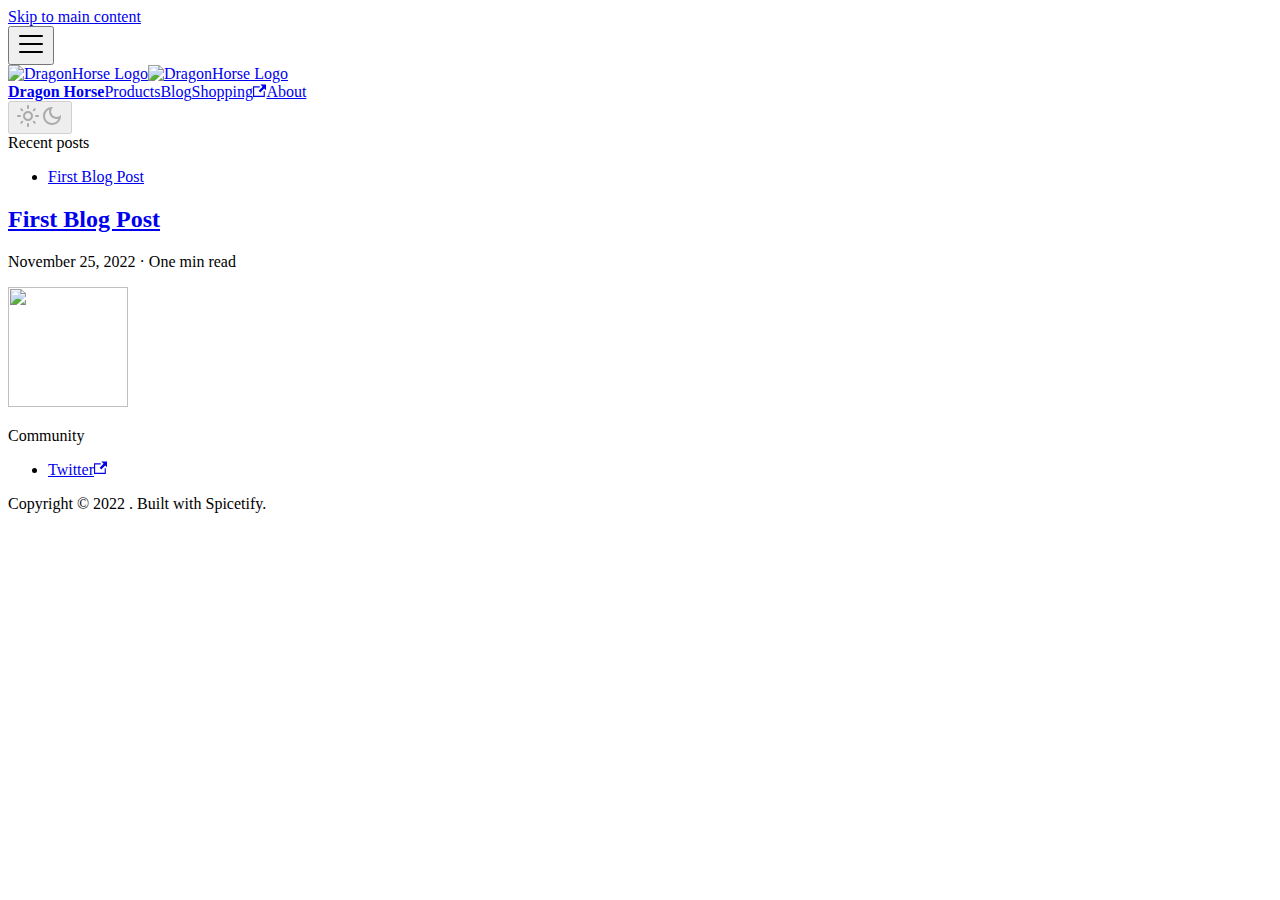
==== commit 2c34c899: "deploy: 09947e680f21b186f3320ac29b34d2d7bd99ed16" ====
--- a/blog/index.html
+++ b/blog/index.html
@@ -3,15 +3,15 @@
 <head>
 <meta charset="UTF-8">
 <meta name="generator" content="Docusaurus v2.2.0">
-<title data-rh="true">Blog | ドラゴンホース(Dragon Horse)</title><meta data-rh="true" name="viewport" content="width=device-width,initial-scale=1"><meta data-rh="true" name="twitter:card" content="summary_large_image"><meta data-rh="true" property="og:image" content="https://www.google.co.jp/images/logo.png"><meta data-rh="true" name="twitter:image" content="https://www.google.co.jp/images/logo.png"><meta data-rh="true" property="og:url" content="https://www.google.co.jp/blog"><meta data-rh="true" name="docusaurus_locale" content="en"><meta data-rh="true" name="docsearch:language" content="en"><meta data-rh="true" name="keywords" content="spicetify, spotify, customization, documentation, blog"><meta data-rh="true" property="og:title" content="Blog | ドラゴンホース(Dragon Horse)"><meta data-rh="true" name="description" content="Blog"><meta data-rh="true" property="og:description" content="Blog"><meta data-rh="true" name="docusaurus_tag" content="blog_posts_list"><meta data-rh="true" name="docsearch:docusaurus_tag" content="blog_posts_list"><link data-rh="true" rel="icon" href="/images/favicon.ico"><link data-rh="true" rel="canonical" href="https://www.google.co.jp/blog"><link data-rh="true" rel="alternate" href="https://www.google.co.jp/blog" hreflang="en"><link data-rh="true" rel="alternate" href="https://www.google.co.jp/blog" hreflang="x-default"><link rel="alternate" type="application/rss+xml" href="/blog/rss.xml" title="ドラゴンホース(Dragon Horse) RSS Feed">
-<link rel="alternate" type="application/atom+xml" href="/blog/atom.xml" title="ドラゴンホース(Dragon Horse) Atom Feed"><link rel="stylesheet" href="/assets/css/styles.8db39ede.css">
-<link rel="preload" href="/assets/js/runtime~main.a17d8056.js" as="script">
-<link rel="preload" href="/assets/js/main.c36ae314.js" as="script">
+<title data-rh="true">Blog | ドラゴンホース(Dragon Horse)</title><meta data-rh="true" name="viewport" content="width=device-width,initial-scale=1"><meta data-rh="true" name="twitter:card" content="summary_large_image"><meta data-rh="true" property="og:image" content="https://wifecooky.github.io/dragonhorse_docs/images/logo.png"><meta data-rh="true" name="twitter:image" content="https://wifecooky.github.io/dragonhorse_docs/images/logo.png"><meta data-rh="true" property="og:url" content="https://wifecooky.github.io/dragonhorse_docs/blog"><meta data-rh="true" name="docusaurus_locale" content="en"><meta data-rh="true" name="docsearch:language" content="en"><meta data-rh="true" name="keywords" content="spicetify, spotify, customization, documentation, blog"><meta data-rh="true" property="og:title" content="Blog | ドラゴンホース(Dragon Horse)"><meta data-rh="true" name="description" content="Blog"><meta data-rh="true" property="og:description" content="Blog"><meta data-rh="true" name="docusaurus_tag" content="blog_posts_list"><meta data-rh="true" name="docsearch:docusaurus_tag" content="blog_posts_list"><link data-rh="true" rel="icon" href="/dragonhorse_docs/images/favicon.ico"><link data-rh="true" rel="canonical" href="https://wifecooky.github.io/dragonhorse_docs/blog"><link data-rh="true" rel="alternate" href="https://wifecooky.github.io/dragonhorse_docs/blog" hreflang="en"><link data-rh="true" rel="alternate" href="https://wifecooky.github.io/dragonhorse_docs/blog" hreflang="x-default"><link rel="alternate" type="application/rss+xml" href="/dragonhorse_docs/blog/rss.xml" title="ドラゴンホース(Dragon Horse) RSS Feed">
+<link rel="alternate" type="application/atom+xml" href="/dragonhorse_docs/blog/atom.xml" title="ドラゴンホース(Dragon Horse) Atom Feed"><link rel="stylesheet" href="/dragonhorse_docs/assets/css/styles.8db39ede.css">
+<link rel="preload" href="/dragonhorse_docs/assets/js/runtime~main.61fd8dec.js" as="script">
+<link rel="preload" href="/dragonhorse_docs/assets/js/main.ec9f51e9.js" as="script">
 </head>
 <body class="navigation-with-keyboard">
 <script>!function(){function e(e){document.documentElement.setAttribute("data-theme",e)}var t=function(){var e=null;try{e=localStorage.getItem("theme")}catch(e){}return e}();null!==t?e(t):window.matchMedia("(prefers-color-scheme: dark)").matches?e("dark"):(window.matchMedia("(prefers-color-scheme: light)").matches,e("light"))}()</script><div id="__docusaurus">
-<div role="region" aria-label="Skip to main content"><a class="skipToContent_fXgn" href="#docusaurus_skipToContent_fallback">Skip to main content</a></div><nav class="navbar navbar--fixed-top"><div class="navbar__inner"><div class="navbar__items"><button aria-label="Toggle navigation bar" aria-expanded="false" class="navbar__toggle clean-btn" type="button"><svg width="30" height="30" viewBox="0 0 30 30" aria-hidden="true"><path stroke="currentColor" stroke-linecap="round" stroke-miterlimit="10" stroke-width="2" d="M4 7h22M4 15h22M4 23h22"></path></svg></button><a class="navbar__brand" href="/"><div class="navbar__logo"><img src="/images/logo.png" alt="DragonHorse Logo" class="themedImage_ToTc themedImage--light_HNdA"><img src="/images/logo.png" alt="DragonHorse Logo" class="themedImage_ToTc themedImage--dark_i4oU"></div><b class="navbar__title text--truncate">Dragon Horse</b></a><a class="navbar__item navbar__link" href="/docs/products">Products</a><a aria-current="page" class="navbar__item navbar__link navbar__link--active" href="/blog">Blog</a><a href="https://www.amazon.co.jp/s?me=A1IDMRJMJY7ZQH&amp;marketplaceID=A1VC38T7YXB528" target="_blank" rel="noopener noreferrer" class="navbar__item navbar__link">Shopping<svg width="13.5" height="13.5" aria-hidden="true" viewBox="0 0 24 24" class="iconExternalLink_nPIU"><path fill="currentColor" d="M21 13v10h-21v-19h12v2h-10v15h17v-8h2zm3-12h-10.988l4.035 4-6.977 7.07 2.828 2.828 6.977-7.07 4.125 4.172v-11z"></path></svg></a><a class="navbar__item navbar__link" href="/docs/about">About</a></div><div class="navbar__items navbar__items--right"><div class="toggle_vylO colorModeToggle_DEke"><button class="clean-btn toggleButton_gllP toggleButtonDisabled_aARS" type="button" disabled="" title="Switch between dark and light mode (currently light mode)" aria-label="Switch between dark and light mode (currently light mode)" aria-live="polite"><svg viewBox="0 0 24 24" width="24" height="24" class="lightToggleIcon_pyhR"><path fill="currentColor" d="M12,9c1.65,0,3,1.35,3,3s-1.35,3-3,3s-3-1.35-3-3S10.35,9,12,9 M12,7c-2.76,0-5,2.24-5,5s2.24,5,5,5s5-2.24,5-5 S14.76,7,12,7L12,7z M2,13l2,0c0.55,0,1-0.45,1-1s-0.45-1-1-1l-2,0c-0.55,0-1,0.45-1,1S1.45,13,2,13z M20,13l2,0c0.55,0,1-0.45,1-1 s-0.45-1-1-1l-2,0c-0.55,0-1,0.45-1,1S19.45,13,20,13z M11,2v2c0,0.55,0.45,1,1,1s1-0.45,1-1V2c0-0.55-0.45-1-1-1S11,1.45,11,2z M11,20v2c0,0.55,0.45,1,1,1s1-0.45,1-1v-2c0-0.55-0.45-1-1-1C11.45,19,11,19.45,11,20z M5.99,4.58c-0.39-0.39-1.03-0.39-1.41,0 c-0.39,0.39-0.39,1.03,0,1.41l1.06,1.06c0.39,0.39,1.03,0.39,1.41,0s0.39-1.03,0-1.41L5.99,4.58z M18.36,16.95 c-0.39-0.39-1.03-0.39-1.41,0c-0.39,0.39-0.39,1.03,0,1.41l1.06,1.06c0.39,0.39,1.03,0.39,1.41,0c0.39-0.39,0.39-1.03,0-1.41 L18.36,16.95z M19.42,5.99c0.39-0.39,0.39-1.03,0-1.41c-0.39-0.39-1.03-0.39-1.41,0l-1.06,1.06c-0.39,0.39-0.39,1.03,0,1.41 s1.03,0.39,1.41,0L19.42,5.99z M7.05,18.36c0.39-0.39,0.39-1.03,0-1.41c-0.39-0.39-1.03-0.39-1.41,0l-1.06,1.06 c-0.39,0.39-0.39,1.03,0,1.41s1.03,0.39,1.41,0L7.05,18.36z"></path></svg><svg viewBox="0 0 24 24" width="24" height="24" class="darkToggleIcon_wfgR"><path fill="currentColor" d="M9.37,5.51C9.19,6.15,9.1,6.82,9.1,7.5c0,4.08,3.32,7.4,7.4,7.4c0.68,0,1.35-0.09,1.99-0.27C17.45,17.19,14.93,19,12,19 c-3.86,0-7-3.14-7-7C5,9.07,6.81,6.55,9.37,5.51z M12,3c-4.97,0-9,4.03-9,9s4.03,9,9,9s9-4.03,9-9c0-0.46-0.04-0.92-0.1-1.36 c-0.98,1.37-2.58,2.26-4.4,2.26c-2.98,0-5.4-2.42-5.4-5.4c0-1.81,0.89-3.42,2.26-4.4C12.92,3.04,12.46,3,12,3L12,3z"></path></svg></button></div><div class="searchBox_ZlJk"></div></div></div><div role="presentation" class="navbar-sidebar__backdrop"></div></nav><div id="docusaurus_skipToContent_fallback" class="main-wrapper mainWrapper_z2l0"><div class="container margin-vert--lg"><div class="row"><aside class="col col--3"><nav class="sidebar_re4s thin-scrollbar" aria-label="Blog recent posts navigation"><div class="sidebarItemTitle_pO2u margin-bottom--md">Recent posts</div><ul class="sidebarItemList_Yudw clean-list"><li class="sidebarItem__DBe"><a class="sidebarItemLink_mo7H" href="/blog/first-blog-post">First Blog Post</a></li></ul></nav></aside><main class="col col--7" itemscope="" itemtype="http://schema.org/Blog"><article class="margin-bottom--xl" itemprop="blogPost" itemscope="" itemtype="http://schema.org/BlogPosting"><header><h2 class="title_f1Hy" itemprop="headline"><a itemprop="url" href="/blog/first-blog-post">First Blog Post</a></h2><div class="container_mt6G margin-vert--md"><time datetime="2022-11-25T00:00:00.000Z" itemprop="datePublished">November 25, 2022</time> · <!-- -->One min read</div></header><div class="markdown" itemprop="articleBody"><p><img loading="lazy" src="/assets/images/logo-d516deed470b129a1e249f37659dc1d2.png" width="120" height="120" class="img_ev3q"></p></div></article><nav class="pagination-nav" aria-label="Blog list page navigation"></nav></main></div></div></div><footer class="footer footer--dark"><div class="container container-fluid"><div class="row footer__links"><div class="col footer__col"><div class="footer__title">Community</div><ul class="footer__items clean-list"><li class="footer__item"><a href="https://twitter.com" target="_blank" rel="noopener noreferrer" class="footer__link-item">Twitter<svg width="13.5" height="13.5" aria-hidden="true" viewBox="0 0 24 24" class="iconExternalLink_nPIU"><path fill="currentColor" d="M21 13v10h-21v-19h12v2h-10v15h17v-8h2zm3-12h-10.988l4.035 4-6.977 7.07 2.828 2.828 6.977-7.07 4.125 4.172v-11z"></path></svg></a></li></ul></div></div><div class="footer__bottom text--center"><div class="footer__copyright">Copyright © 2022 . Built with Spicetify.</div></div></div></footer></div>
-<script src="/assets/js/runtime~main.a17d8056.js"></script>
-<script src="/assets/js/main.c36ae314.js"></script>
+<div role="region" aria-label="Skip to main content"><a class="skipToContent_fXgn" href="#docusaurus_skipToContent_fallback">Skip to main content</a></div><nav class="navbar navbar--fixed-top"><div class="navbar__inner"><div class="navbar__items"><button aria-label="Toggle navigation bar" aria-expanded="false" class="navbar__toggle clean-btn" type="button"><svg width="30" height="30" viewBox="0 0 30 30" aria-hidden="true"><path stroke="currentColor" stroke-linecap="round" stroke-miterlimit="10" stroke-width="2" d="M4 7h22M4 15h22M4 23h22"></path></svg></button><a class="navbar__brand" href="/dragonhorse_docs/"><div class="navbar__logo"><img src="/dragonhorse_docs/images/logo.png" alt="DragonHorse Logo" class="themedImage_ToTc themedImage--light_HNdA"><img src="/dragonhorse_docs/images/logo.png" alt="DragonHorse Logo" class="themedImage_ToTc themedImage--dark_i4oU"></div><b class="navbar__title text--truncate">Dragon Horse</b></a><a class="navbar__item navbar__link" href="/dragonhorse_docs/docs/products">Products</a><a aria-current="page" class="navbar__item navbar__link navbar__link--active" href="/dragonhorse_docs/blog">Blog</a><a href="https://www.amazon.co.jp/s?me=A1IDMRJMJY7ZQH&amp;marketplaceID=A1VC38T7YXB528" target="_blank" rel="noopener noreferrer" class="navbar__item navbar__link">Shopping<svg width="13.5" height="13.5" aria-hidden="true" viewBox="0 0 24 24" class="iconExternalLink_nPIU"><path fill="currentColor" d="M21 13v10h-21v-19h12v2h-10v15h17v-8h2zm3-12h-10.988l4.035 4-6.977 7.07 2.828 2.828 6.977-7.07 4.125 4.172v-11z"></path></svg></a><a class="navbar__item navbar__link" href="/dragonhorse_docs/docs/about">About</a></div><div class="navbar__items navbar__items--right"><div class="toggle_vylO colorModeToggle_DEke"><button class="clean-btn toggleButton_gllP toggleButtonDisabled_aARS" type="button" disabled="" title="Switch between dark and light mode (currently light mode)" aria-label="Switch between dark and light mode (currently light mode)" aria-live="polite"><svg viewBox="0 0 24 24" width="24" height="24" class="lightToggleIcon_pyhR"><path fill="currentColor" d="M12,9c1.65,0,3,1.35,3,3s-1.35,3-3,3s-3-1.35-3-3S10.35,9,12,9 M12,7c-2.76,0-5,2.24-5,5s2.24,5,5,5s5-2.24,5-5 S14.76,7,12,7L12,7z M2,13l2,0c0.55,0,1-0.45,1-1s-0.45-1-1-1l-2,0c-0.55,0-1,0.45-1,1S1.45,13,2,13z M20,13l2,0c0.55,0,1-0.45,1-1 s-0.45-1-1-1l-2,0c-0.55,0-1,0.45-1,1S19.45,13,20,13z M11,2v2c0,0.55,0.45,1,1,1s1-0.45,1-1V2c0-0.55-0.45-1-1-1S11,1.45,11,2z M11,20v2c0,0.55,0.45,1,1,1s1-0.45,1-1v-2c0-0.55-0.45-1-1-1C11.45,19,11,19.45,11,20z M5.99,4.58c-0.39-0.39-1.03-0.39-1.41,0 c-0.39,0.39-0.39,1.03,0,1.41l1.06,1.06c0.39,0.39,1.03,0.39,1.41,0s0.39-1.03,0-1.41L5.99,4.58z M18.36,16.95 c-0.39-0.39-1.03-0.39-1.41,0c-0.39,0.39-0.39,1.03,0,1.41l1.06,1.06c0.39,0.39,1.03,0.39,1.41,0c0.39-0.39,0.39-1.03,0-1.41 L18.36,16.95z M19.42,5.99c0.39-0.39,0.39-1.03,0-1.41c-0.39-0.39-1.03-0.39-1.41,0l-1.06,1.06c-0.39,0.39-0.39,1.03,0,1.41 s1.03,0.39,1.41,0L19.42,5.99z M7.05,18.36c0.39-0.39,0.39-1.03,0-1.41c-0.39-0.39-1.03-0.39-1.41,0l-1.06,1.06 c-0.39,0.39-0.39,1.03,0,1.41s1.03,0.39,1.41,0L7.05,18.36z"></path></svg><svg viewBox="0 0 24 24" width="24" height="24" class="darkToggleIcon_wfgR"><path fill="currentColor" d="M9.37,5.51C9.19,6.15,9.1,6.82,9.1,7.5c0,4.08,3.32,7.4,7.4,7.4c0.68,0,1.35-0.09,1.99-0.27C17.45,17.19,14.93,19,12,19 c-3.86,0-7-3.14-7-7C5,9.07,6.81,6.55,9.37,5.51z M12,3c-4.97,0-9,4.03-9,9s4.03,9,9,9s9-4.03,9-9c0-0.46-0.04-0.92-0.1-1.36 c-0.98,1.37-2.58,2.26-4.4,2.26c-2.98,0-5.4-2.42-5.4-5.4c0-1.81,0.89-3.42,2.26-4.4C12.92,3.04,12.46,3,12,3L12,3z"></path></svg></button></div><div class="searchBox_ZlJk"></div></div></div><div role="presentation" class="navbar-sidebar__backdrop"></div></nav><div id="docusaurus_skipToContent_fallback" class="main-wrapper mainWrapper_z2l0"><div class="container margin-vert--lg"><div class="row"><aside class="col col--3"><nav class="sidebar_re4s thin-scrollbar" aria-label="Blog recent posts navigation"><div class="sidebarItemTitle_pO2u margin-bottom--md">Recent posts</div><ul class="sidebarItemList_Yudw clean-list"><li class="sidebarItem__DBe"><a class="sidebarItemLink_mo7H" href="/dragonhorse_docs/blog/first-blog-post">First Blog Post</a></li></ul></nav></aside><main class="col col--7" itemscope="" itemtype="http://schema.org/Blog"><article class="margin-bottom--xl" itemprop="blogPost" itemscope="" itemtype="http://schema.org/BlogPosting"><header><h2 class="title_f1Hy" itemprop="headline"><a itemprop="url" href="/dragonhorse_docs/blog/first-blog-post">First Blog Post</a></h2><div class="container_mt6G margin-vert--md"><time datetime="2022-11-25T00:00:00.000Z" itemprop="datePublished">November 25, 2022</time> · <!-- -->One min read</div></header><div class="markdown" itemprop="articleBody"><p><img loading="lazy" src="/dragonhorse_docs/assets/images/logo-d516deed470b129a1e249f37659dc1d2.png" width="120" height="120" class="img_ev3q"></p></div></article><nav class="pagination-nav" aria-label="Blog list page navigation"></nav></main></div></div></div><footer class="footer footer--dark"><div class="container container-fluid"><div class="row footer__links"><div class="col footer__col"><div class="footer__title">Community</div><ul class="footer__items clean-list"><li class="footer__item"><a href="https://twitter.com" target="_blank" rel="noopener noreferrer" class="footer__link-item">Twitter<svg width="13.5" height="13.5" aria-hidden="true" viewBox="0 0 24 24" class="iconExternalLink_nPIU"><path fill="currentColor" d="M21 13v10h-21v-19h12v2h-10v15h17v-8h2zm3-12h-10.988l4.035 4-6.977 7.07 2.828 2.828 6.977-7.07 4.125 4.172v-11z"></path></svg></a></li></ul></div></div><div class="footer__bottom text--center"><div class="footer__copyright">Copyright © 2022 . Built with Spicetify.</div></div></div></footer></div>
+<script src="/dragonhorse_docs/assets/js/runtime~main.61fd8dec.js"></script>
+<script src="/dragonhorse_docs/assets/js/main.ec9f51e9.js"></script>
 </body>
 </html>